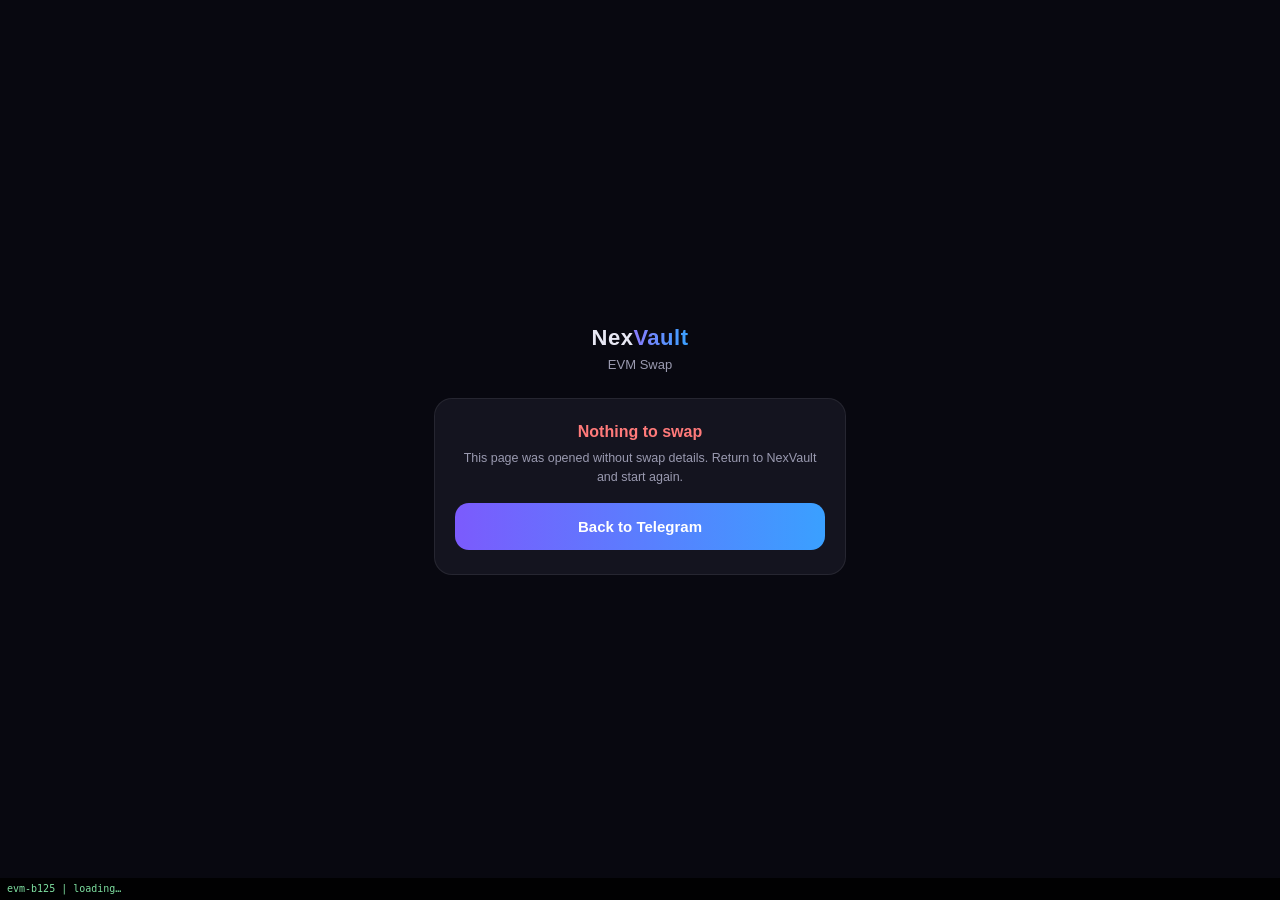
==== evm.html @ 0588d006 "Deploy 2026-07-24 15:31:38" ====
<!doctype html>
<html lang="en">
  <head>
    <meta charset="UTF-8" />
    <meta name="viewport" content="width=device-width, initial-scale=1.0, viewport-fit=cover" />
    <meta http-equiv="Cache-Control" content="no-cache, no-store, must-revalidate" />
    <title>NexVault · EVM Swap</title>
    <link rel="icon" type="image/png" href="/nexvault-app/icon.png" />
    <style>
      :root { --bg:#080810; --card:#14141f; --text:#e8e8f4; --muted:#9a9ab0; --purple:#8b7bfd; --line:rgba(255,255,255,.08); }
      * { box-sizing:border-box; -webkit-tap-highlight-color:transparent; }
      html,body { margin:0; padding:0; background:var(--bg); color:var(--text); min-height:100vh; font-family:-apple-system,BlinkMacSystemFont,"Segoe UI",Roboto,sans-serif; }
      .wrap { max-width:460px; margin:0 auto; min-height:100vh; display:flex; flex-direction:column; align-items:center; justify-content:center; padding:24px; text-align:center; }
      .logo { font-size:22px; font-weight:800; letter-spacing:.5px; margin-bottom:6px; }
      .logo span { background:linear-gradient(90deg,#8b7bfd,#3aa0ff); -webkit-background-clip:text; background-clip:text; color:transparent; }
      .sub { color:var(--muted); font-size:13px; margin-bottom:26px; }
      .card { width:100%; background:var(--card); border:1px solid var(--line); border-radius:18px; padding:24px 20px; }
      .spinner { width:38px; height:38px; margin:0 auto 16px; border:3px solid rgba(255,255,255,.15); border-top-color:var(--purple); border-radius:50%; animation:spin .8s linear infinite; }
      @keyframes spin { to { transform:rotate(360deg); } }
      .status { font-size:16px; font-weight:700; margin-bottom:8px; }
      .detail { color:var(--muted); font-size:12.5px; line-height:1.55; }
      .ok { color:#7ee0a1; } .err { color:#ff7a7a; }
      .quote { margin-top:16px; text-align:left; border:1px solid var(--line); border-radius:12px; padding:12px 14px; background:rgba(0,0,0,.25); }
      .quote-row { display:flex; justify-content:space-between; font-size:13px; padding:4px 0; }
      .quote-row .k { color:var(--muted); } .quote-row .v { font-weight:600; }
      .quote-recv { color:#8b7bfd; font-weight:700; }
      .note { color:var(--muted); font-size:11px; margin-top:10px; line-height:1.5; }
      .btn { display:block; width:100%; margin-top:16px; padding:15px; border:none; border-radius:14px; font-size:15px; font-weight:700; cursor:pointer; color:#fff; background:linear-gradient(90deg,#7b5bfd,#3aa0ff); text-align:center; text-decoration:none; }
      .btn.secondary { background:rgba(255,255,255,.06); border:1px solid var(--line); color:var(--text); }
      .btn[disabled] { opacity:.5; pointer-events:none; }
    </style>
  </head>
  <body>
    <div class="wrap">
      <div class="logo">Nex<span>Vault</span></div>
      <div class="sub" id="sub">EVM Swap</div>
      <div class="card" id="card">
        <div class="spinner" id="spinner"></div>
        <div class="status" id="status">Starting…</div>
        <div class="detail" id="detail"></div>
      </div>
    </div>

    <script type="module">
      /* ╔═══════════════════════════════════════════════════════════════════════════╗
         ║ NexVault EVM SWAP ENGINE — standalone, like sol.html.                       ║
         ║                                                                           ║
         ║ TWO transports, ONE swap path (both expose .request()):                    ║
         ║  • INJECTED  — when opened inside a wallet's own dApp browser              ║
         ║    (window.ethereum). Prompts show INLINE, 100% reliable.                  ║
         ║  • WALLETCONNECT — the OFFICIAL @walletconnect/ethereum-provider with its  ║
         ║    modal. It handles every wallet's deep-link format AND the request       ║
         ║    redirect that surfaces prompts — the parts we previously hand-rolled    ║
         ║    with raw SignClient and got wrong (Bitget/Kucoin didn't surface the tx).║
         ║                                                                           ║
         ║ Runs on a normal browser tab, which survives wallet round-trips (unlike    ║
         ║ the Telegram Mini App WebView). Returns to Telegram only at the end.       ║
         ║ Fee = Li.Fi integrator fee (nexvault-1, 0.5%).                             ║
         ╚═══════════════════════════════════════════════════════════════════════════╝ */

      var BASE = "https://ruleworldc.github.io/nexvault-app";
      var TG   = "https://t.me/TheNexVaultBot?startapp=home";
      var WC_PROJECT_ID = "fac6a805240f9a1502dec565d2e5080d";
      var LIFI = "https://li.quest/v1/quote";
      var INTEGRATOR = "nexvault-1";
      var FEE = "0.005";
      var NATIVE = ["0x0000000000000000000000000000000000000000","0xeeeeeeeeeeeeeeeeeeeeeeeeeeeeeeeeeeeeeeee"];
      var EVM_CHAINS = [1,10,56,137,8453,42161,43114];
      var BUILD = "evm-b125";

      var params = new URLSearchParams(location.search);
      var P = {
        scheme: params.get("scheme") || "",
        name:   params.get("name")   || "your wallet",
        from:   parseInt(params.get("from") || "0", 10),
        to:     parseInt(params.get("to")   || "0", 10),
        ftok:   params.get("ftok") || "",
        ttok:   params.get("ttok") || "",
        fdec:   parseInt(params.get("fdec") || "18", 10),
        amt:    params.get("amt") || "",
        rcpt:   params.get("rcpt") || "",
        slip:   params.get("slip") || "0.005",
        fsym:   params.get("fsym") || "token",
        tsym:   params.get("tsym") || "token",
      };

      var elStatus = document.getElementById("status");
      var elDetail = document.getElementById("detail");
      var elCard   = document.getElementById("card");
      var elSpin   = document.getElementById("spinner");
      var elSub    = document.getElementById("sub");

      var _dbg = document.createElement("div");
      _dbg.style.cssText = "position:fixed;left:0;right:0;bottom:0;background:rgba(0,0,0,.88);color:#7ee0a1;font:10px/1.4 ui-monospace,monospace;padding:4px 7px;white-space:pre-wrap;word-break:break-all;z-index:99999;";
      function setDbg(s) { try { _dbg.textContent = BUILD + " | " + s; } catch (e) {} }
      try { document.body.appendChild(_dbg); setDbg("loading…"); } catch (e) {}

      function show(title, detail, cls, spin) {
        elSpin.style.display = spin ? "block" : "none";
        elStatus.textContent = title;
        elStatus.className = "status" + (cls ? " " + cls : "");
        elDetail.innerHTML = detail || "";
        while (elCard.children.length > 3) elCard.removeChild(elCard.lastChild);
      }
      function addButton(label, onClick, secondary) {
        var b = document.createElement("button");
        b.className = "btn" + (secondary ? " secondary" : "");
        b.textContent = label; b.onclick = onClick;
        elCard.appendChild(b); return b;
      }
      function addLink(label, href) {
        var a = document.createElement("a");
        a.textContent = label; a.href = href; a.target = "_blank"; a.rel = "noopener";
        a.style.cssText = "display:block;margin-top:12px;color:#8b7bfd;font-size:12px;";
        elCard.appendChild(a); return a;
      }
      function backToTelegram() { try { window.location.replace(TG); } catch (e) { window.location.href = TG; } }

      function friendly(raw) {
        var m = String(raw || "").toLowerCase();
        if (/reject|denied|cancel|user refused|4001/.test(m))  return { t:"Request cancelled", d:"You declined the request in your wallet. Tap Try again to retry." };
        if (/insufficient|exceeds balance|not enough/.test(m)) return { t:"Not enough balance", d:"You don't have enough to cover the swap plus network gas. Try a smaller amount." };
        if (/slippage|amount out|price impact/.test(m))        return { t:"Price moved too much", d:"The market moved beyond your slippage. Increase slippage and try again." };
        if (/no route|not found|route|no available/.test(m))   return { t:"No route available", d:"No swap route for this pair right now. Try a different amount or token." };
        if (/failed to fetch|network|timeout|load/.test(m))    return { t:"Network issue", d:"Couldn't reach the network. Check your connection and tap Try again." };
        if (/chain|unsupported|4902/.test(m))                  return { t:"Wrong network", d:"Your wallet couldn't switch to the required network. Switch manually and retry." };
        if (/session|pairing|expired|topic|connect/.test(m))   return { t:"Connection issue", d:"The wallet connection dropped. Tap Try again to reconnect." };
        return { t:"Swap couldn't complete", d:"Something went wrong. Please try again." };
      }
      function showError(raw, retryFn) {
        try { console.warn("[NexVault EVM]", String(raw || "")); } catch (e) {}
        var f = friendly(raw);
        show(f.t, f.d, "err", false);
        if (retryFn) addButton("Try again", retryFn);
        addButton("Back to Telegram", backToTelegram, true);
        var lnk = document.createElement("div");
        lnk.textContent = "Details";
        lnk.style.cssText = "color:#667;font-size:11px;margin-top:16px;text-align:center;text-decoration:underline;";
        var body = document.createElement("div");
        body.style.cssText = "display:none;color:#8a8a9a;font-size:10px;margin-top:8px;word-break:break-all;line-height:1.45;background:rgba(255,255,255,.04);border-radius:8px;padding:8px 10px;text-align:left;";
        body.textContent = String(raw || "(no detail)").slice(0, 400);
        lnk.onclick = function () { body.style.display = (body.style.display === "none" ? "block" : "none"); };
        elCard.appendChild(lnk); elCard.appendChild(body);
      }

      function isNativeTok(a) { return !a || NATIVE.indexOf(String(a).toLowerCase()) >= 0; }
      function toBaseUnits(amount, decimals) {
        var s = String(amount); if (s[0] === "-") s = s.slice(1);
        var parts = s.split("."); var whole = parts[0] || "0"; var frac = parts[1] || "";
        frac = (frac + "0".repeat(decimals)).slice(0, decimals);
        return (whole + frac).replace(/^0+/, "") || "0";
      }
      function chainHex(id) { return "0x" + id.toString(16); }
      function toHex(v) { var s = String(v); if (/^0x/i.test(s)) return s; try { return "0x" + BigInt(s).toString(16); } catch (e) { return "0x0"; } }
      function pad32(addr) { return "0".repeat(24) + String(addr).replace(/^0x/, "").toLowerCase(); }
      function chainName(id) { var m={1:"Ethereum",10:"Optimism",56:"BNB Chain",137:"Polygon",8453:"Base",42161:"Arbitrum",43114:"Avalanche"}; return m[id]||("chain "+id); }
      function explorerTx(id, hash) {
        var m={1:"https://etherscan.io/tx/",10:"https://optimistic.etherscan.io/tx/",56:"https://bscscan.com/tx/",137:"https://polygonscan.com/tx/",8453:"https://basescan.org/tx/",42161:"https://arbiscan.io/tx/",43114:"https://snowtrace.io/tx/"};
        return (m[id]||"https://blockscan.com/tx/") + hash;
      }
      function chainAddParams(id) {
        var C = {
          56:  { chainId:"0x38", chainName:"BNB Chain", nativeCurrency:{name:"BNB",symbol:"BNB",decimals:18}, rpcUrls:["https://bsc-dataseed.binance.org"], blockExplorerUrls:["https://bscscan.com"] },
          137: { chainId:"0x89", chainName:"Polygon", nativeCurrency:{name:"POL",symbol:"POL",decimals:18}, rpcUrls:["https://polygon-rpc.com"], blockExplorerUrls:["https://polygonscan.com"] },
          42161:{ chainId:"0xa4b1", chainName:"Arbitrum One", nativeCurrency:{name:"ETH",symbol:"ETH",decimals:18}, rpcUrls:["https://arb1.arbitrum.io/rpc"], blockExplorerUrls:["https://arbiscan.io"] },
          10:  { chainId:"0xa", chainName:"Optimism", nativeCurrency:{name:"ETH",symbol:"ETH",decimals:18}, rpcUrls:["https://mainnet.optimism.io"], blockExplorerUrls:["https://optimistic.etherscan.io"] },
          8453:{ chainId:"0x2105", chainName:"Base", nativeCurrency:{name:"ETH",symbol:"ETH",decimals:18}, rpcUrls:["https://mainnet.base.org"], blockExplorerUrls:["https://basescan.org"] },
          43114:{ chainId:"0xa86a", chainName:"Avalanche", nativeCurrency:{name:"AVAX",symbol:"AVAX",decimals:18}, rpcUrls:["https://api.avax.network/ext/bc/C/rpc"], blockExplorerUrls:["https://snowtrace.io"] },
        };
        return C[id] || { chainId: chainHex(id) };
      }

      if (!P.from || !P.to || !P.ftok || !P.ttok || !P.amt) {
        show("Nothing to swap", "This page was opened without swap details. Return to NexVault and start again.", "err", false);
        addButton("Back to Telegram", backToTelegram);
        throw new Error("missing params");
      }

      // provider = the active EIP-1193 provider (injected OR WalletConnect). Both have
      // .request(); the swap flow doesn't care which it is.
      var provider = null;
      var account = "";

      async function loadWcProvider() {
        var cdns = [
          "https://esm.sh/@walletconnect/ethereum-provider@2.21.0",
          "https://cdn.jsdelivr.net/npm/@walletconnect/ethereum-provider@2.21.0/+esm",
        ];
        var lastErr = null;
        for (var i = 0; i < cdns.length; i++) {
          try { var m = await import(cdns[i]); return m.EthereumProvider || (m.default && m.default.EthereumProvider) || m.default; }
          catch (e) { lastErr = e; }
        }
        throw lastErr || new Error("Could not load wallet library");
      }

      // ── CONNECT ────────────────────────────────────────────────────────────────
      async function start() {
        // A) Injected: inside a wallet's own dApp browser → most reliable.
        var eth = window.ethereum || (window.bitkeep && window.bitkeep.ethereum) || window.okxwallet;
        if (eth && eth.request) {
          setDbg("injected provider · connecting");
          provider = eth;
          show("Connecting…", "Approve the connection in your wallet.", "", true);
          try { var a = await eth.request({ method: "eth_requestAccounts" }); account = a && a[0]; }
          catch (e) { showError((e && e.message) || e, start); return; }
          if (!account) { showError("wallet returned no address", start); return; }
          await ensureChain();
          setDbg("injected connected " + account.slice(0,6) + " on eip155:" + P.from);
          return quoteAndRender();
        }

        // B) WalletConnect — official EthereumProvider + modal handles all wallets.
        setDbg("loading WalletConnect…");
        show("Loading…", "Preparing your wallet connection.", "", true);
        var EP;
        try { EP = await loadWcProvider(); }
        catch (e) { showError("Couldn't load the wallet library. Check your connection and try again.", start); return; }
        try {
          provider = await EP.init({
            projectId: WC_PROJECT_ID,
            chains: [P.from],              // require the swap chain → tx signs directly
            optionalChains: EVM_CHAINS,
            showQrModal: true,             // official modal: wallet list + correct deep links
            methods: ["eth_sendTransaction","personal_sign","eth_signTypedData","eth_signTypedData_v4","wallet_switchEthereumChain","wallet_addEthereumChain"],
            events: ["chainChanged","accountsChanged"],
            metadata: { name:"NexVault", description:"Cross-chain DEX", url:BASE+"/", icons:[BASE+"/icon.png"] },
            qrModalOptions: { themeMode: "dark" },
          });
        } catch (e) { showError("init: " + ((e && e.message) || e), start); return; }

        setDbg("WC ready · opening wallet picker");
        show("Choose your wallet", "Pick your wallet to connect and swap.", "", true);
        try {
          // Timeout so a wallet that opens but never surfaces the WC prompt (some wallets
          // only connect from their OWN in-app browser) doesn't hang forever.
          await Promise.race([
            provider.connect(),
            new Promise(function (_, rej) { setTimeout(function () { rej(new Error("connect-timeout")); }, 45000); }),
          ]);
        } catch (e) {
          if (String((e && e.message) || e).indexOf("connect-timeout") >= 0) { showWalletBrowserHelp(); return; }
          showError((e && e.message) || e, start); return;
        }

        account = provider.accounts && provider.accounts[0];
        if (!account) { showError("wallet returned no address", start); return; }
        await ensureChain();
        setDbg("WC connected " + account.slice(0,6) + " chain=" + provider.chainId);
        quoteAndRender();
      }

      // Fallback for wallets that don't surface a WC prompt from an external browser
      // (e.g. KuCoin). They DO have a built-in dApp browser where window.ethereum works
      // (the injected path, proven with Bitget). So point the user there with this exact
      // link — opening it inside the wallet's browser makes the swap work.
      function showWalletBrowserHelp() {
        var here = location.href;
        show("Open in your wallet's browser",
             "This wallet connects best from its OWN in-app browser. Open <b>" + P.name +
             "</b>, go to its <b>Browser / Discover</b> tab, and open this page there — connect and swap will work.", "err", false);
        var box = document.createElement("div");
        box.style.cssText = "margin-top:14px;font-family:monospace;font-size:10.5px;background:rgba(0,0,0,.35);border:1px solid var(--line);border-radius:10px;padding:9px 11px;word-break:break-all;text-align:left;color:#9aa;";
        box.textContent = here;
        elCard.appendChild(box);
        addButton("Copy link", function () {
          try { navigator.clipboard.writeText(here); this.textContent = "Copied ✓"; } catch (e) {
            try { var r = document.createRange(); r.selectNode(box); var s = getSelection(); s.removeAllRanges(); s.addRange(r); document.execCommand("copy"); this.textContent = "Copied ✓"; } catch (e2) {}
          }
        });
        addButton("Try a different wallet", function () { location.reload(); }, true);
        addButton("Back to NexVault", backToTelegram, true);
      }

      // Make sure the wallet is on the FROM chain. Both transports use .request().
      async function ensureChain() {
        try {
          var cur = parseInt(await provider.request({ method: "eth_chainId" }), 16);
          if (cur === P.from) return;
          show("Switch to " + chainName(P.from), "Approve the network switch in your wallet.", "", true);
          try { await provider.request({ method: "wallet_switchEthereumChain", params: [{ chainId: chainHex(P.from) }] }); }
          catch (e) {
            try { await provider.request({ method: "wallet_addEthereumChain", params: [chainAddParams(P.from)] }); } catch (e2) {}
          }
        } catch (e) {}
      }

      // ── QUOTE (Li.Fi) ───────────────────────────────────────────────────────────
      async function quoteAndRender() {
        show("Fetching best price…", "Connected: " + account.slice(0,6) + "…" + account.slice(-4), "", true);
        var q;
        try { q = await getLifi(); }
        catch (e) { showError((e && e.message) || e, quoteAndRender); return; }

        var recv = (q.estimate && q.estimate.toAmount)
          ? (Number(q.estimate.toAmount) / Math.pow(10, (q.action && q.action.toToken && q.action.toToken.decimals) || 18)) : 0;
        show("Review your swap", "", "", false);
        var box = document.createElement("div");
        box.className = "quote";
        box.innerHTML =
          '<div class="quote-row"><span class="k">You pay</span><span class="v">' + P.amt + " " + P.fsym + '</span></div>' +
          '<div class="quote-row"><span class="k">You receive (est.)</span><span class="v quote-recv">~' + recv.toFixed(6) + " " + P.tsym + '</span></div>' +
          '<div class="quote-row"><span class="k">Platform fee</span><span class="v">0.5%</span></div>';
        elCard.appendChild(box);
        var note = document.createElement("div");
        note.className = "note"; note.textContent = "Platform fee included · Excludes gas & price impact";
        elCard.appendChild(note);
        addButton("Swap now", function () { doSwap(q); });
        addButton("Cancel", backToTelegram, true);
      }

      async function getLifi() {
        var qp = new URLSearchParams({
          fromChain: String(P.from), toChain: String(P.to),
          fromToken: P.ftok, toToken: P.ttok,
          fromAmount: toBaseUnits(P.amt, P.fdec), fromAddress: account,
          toAddress: (P.rcpt && /^0x[0-9a-fA-F]{40}$/.test(P.rcpt)) ? P.rcpt : account,
          slippage: P.slip, integrator: INTEGRATOR, fee: FEE,
        });
        var res = await fetch(LIFI + "?" + qp.toString());
        if (!res.ok) { var t = ""; try { t = await res.text(); } catch (e) {} throw new Error("route: " + (t || res.status)); }
        var j = await res.json();
        if (!j || !j.transactionRequest || !j.transactionRequest.to) throw new Error("no route");
        return j;
      }

      // ── SWAP (approve if needed → swap). Both transports: provider.request(). ─────
      async function doSwap(q) {
        try {
          var fromTokenAddr = q.action && q.action.fromToken && q.action.fromToken.address;
          var approvalAddr  = q.estimate && q.estimate.approvalAddress;
          var tr = q.transactionRequest;

          if (!isNativeTok(fromTokenAddr) && approvalAddr) {
            show("Approve " + P.fsym, "Approve NexVault to swap your " + P.fsym + " — confirm in your wallet.", "", true);
            await provider.request({ method: "eth_sendTransaction", params: [{
              from: account, to: fromTokenAddr,
              data: "0x095ea7b3" + pad32(approvalAddr) + "f".repeat(64), value: "0x0",
            }] });
            await new Promise(function (r) { setTimeout(r, 1200); });
          }

          show("Confirm the swap", "Approve the " + P.fsym + " → " + P.tsym + " swap in your wallet.", "", true);
          var tx = { from: account, to: tr.to, data: tr.data, value: tr.value ? toHex(tr.value) : "0x0" };
          if (tr.gasLimit) tx.gas = toHex(tr.gasLimit);
          var txHash = await provider.request({ method: "eth_sendTransaction", params: [tx] });

          show("Swap submitted 🎉", "Your " + P.fsym + " → " + P.tsym + " swap is on its way.", "ok", false);
          if (txHash && /^0x[0-9a-f]{64}$/i.test(txHash)) addLink("View transaction", explorerTx(P.from, txHash));
          addButton("Back to NexVault", backToTelegram);
          try { console.log("[NexVault EVM] swap tx", txHash); } catch (e) {}
        } catch (e) { showError((e && e.message) || e, function () { doSwap(q); }); }
      }

      start();
    </script>
  </body>
</html>
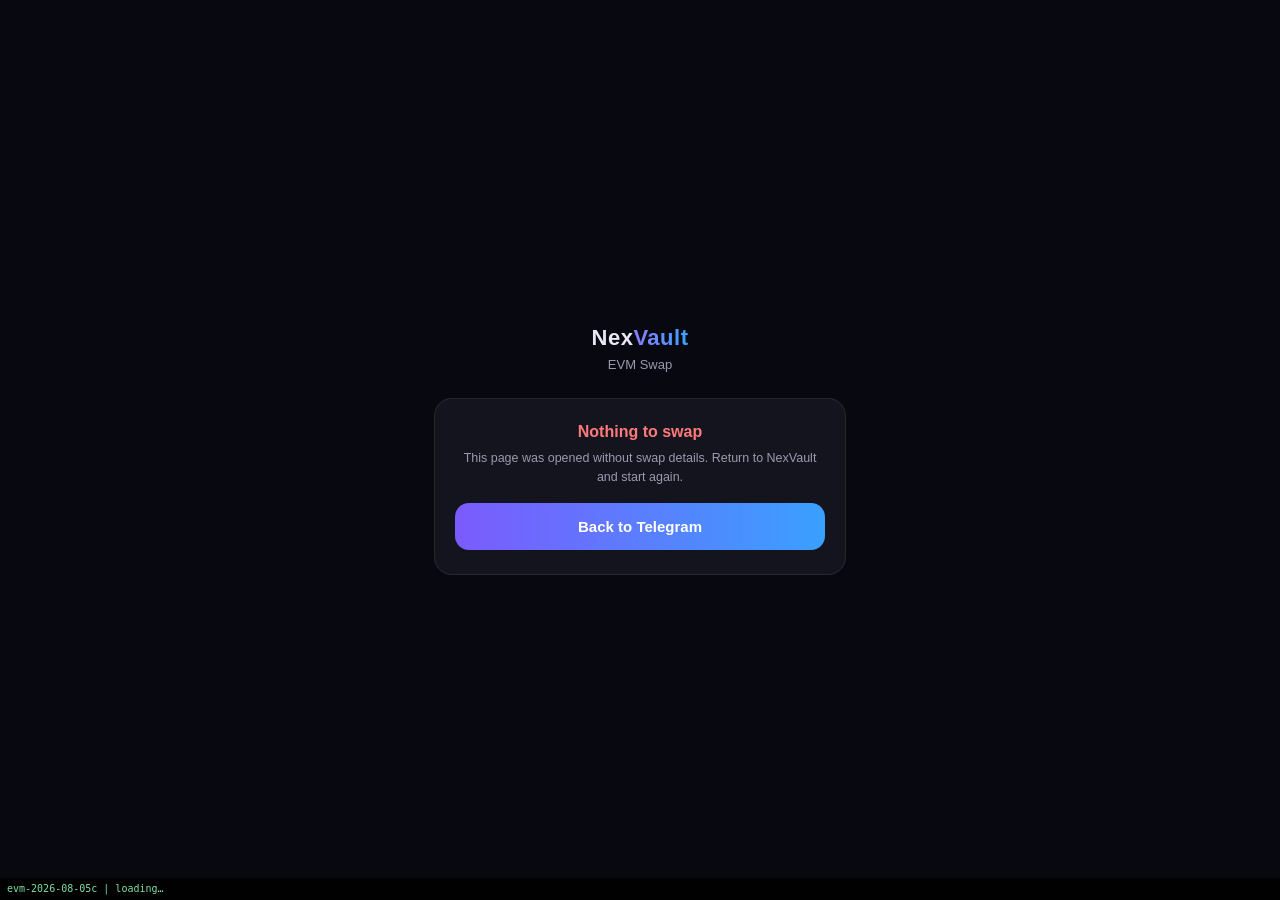
==== commit 89938094: "Deploy 2026-08-05 15:17:08" ====
--- a/evm.html
+++ b/evm.html
@@ -59,14 +59,41 @@
          ╚═══════════════════════════════════════════════════════════════════════════╝ */
 
       var BASE = "https://ruleworldc.github.io/nexvault-app";
-      var TG   = "https://t.me/TheNexVaultBot?startapp=home";
+      // ⛔ 2026-08-05 — `?startapp=home` IS WHAT SPAWNS A SECOND MINI APP INSTANCE.
+      // The launch param tells Telegram to START the Mini App, so "Back to Telegram" opened
+      // a brand-new session on top of the one the user left. sol.html was fixed for this
+      // months ago (rule 7) and evm.html was never updated — the same "copied the model but
+      // not this piece" gap as the swap record. tg:// switches to the Telegram APP; the
+      // https form is only a fallback and carries NO launch param either, so neither can
+      // start a second instance.
+      var TG     = "tg://resolve?domain=TheNexVaultBot";
+      var TG_WEB = "https://t.me/TheNexVaultBot";
       var WC_PROJECT_ID = "fac6a805240f9a1502dec565d2e5080d";
       var LIFI = "https://li.quest/v1/quote";
       var INTEGRATOR = "nexvault-1";
-      var FEE = "0.005";
+      // NV tier swap discount: the app passes the already-discounted rate in "fee".
+      // This page cannot verify a tier (no Telegram session), so anything missing or
+      // out of range falls back to the full 0.5% list price.
+      var FEE = (function () {
+        var f = parseFloat(new URLSearchParams(location.search).get("fee"));
+        return (isFinite(f) && f >= 0 && f <= 0.005) ? String(f) : "0.005";
+      })();
       var NATIVE = ["0x0000000000000000000000000000000000000000","0xeeeeeeeeeeeeeeeeeeeeeeeeeeeeeeeeeeeeeeee"];
-      var EVM_CHAINS = [1,10,56,137,8453,42161,43114];
-      var BUILD = "evm-b125";
+      // 🔴 2026-08-05 — THE SAME STALE-LIST BUG, A THIRD TIME. This held only the original
+      // seven, so a Monad/Mantle/Linea/Scroll/zkSync/Sei/Sonic swap asked WalletConnect to
+      // REQUIRE a chain that was not in the list the wallet was offered — which is why
+      // connecting hung on "Choose your wallet". Same 13 chains as chainAddParams above;
+      // update both together.
+      var EVM_CHAINS = [1,10,56,137,8453,42161,43114,5000,143,59144,534352,324,1329,146];
+      // ⚠️ THIS IS HAND-MAINTAINED AND THAT IS A PROBLEM. deploy_relay_fix.sh stamps
+      // NV_BUILD into main.tsx but does NOT touch this, so it sat at "evm-b125" across
+      // many deploys — exactly the drift already documented for NV_BUILD ("a build
+      // number you have to remember to update is not a build number"). While it lies,
+      // the on-screen marker cannot distinguish a stale Telegram cache from live code,
+      // which is the whole reason the marker exists. Deliberately DATED, not numbered,
+      // so it cannot masquerade as a build number it is not in step with.
+      // TODO: stamp this from deploy_relay_fix.sh and gate it, like NV_BUILD.
+      var BUILD = "evm-2026-08-05c";
 
       var params = new URLSearchParams(location.search);
       var P = {
@@ -83,6 +110,12 @@
         fsym:   params.get("fsym") || "token",
         tsym:   params.get("tsym") || "token",
       };
+      // ⚠️ fromName/toName were READ in the status messages but never SET, so every
+      // message silently fell back to "the source chain" / "the destination chain".
+      // Dead branches that made the UI vaguer than it needed to be. Derived, not passed,
+      // so they cannot drift from the chain ids we actually quote with.
+      P.fromName = chainName(P.from);
+      P.toName   = chainName(P.to);
 
       var elStatus = document.getElementById("status");
       var elDetail = document.getElementById("detail");
@@ -114,13 +147,205 @@
         a.style.cssText = "display:block;margin-top:12px;color:#8b7bfd;font-size:12px;";
         elCard.appendChild(a); return a;
       }
-      function backToTelegram() { try { window.location.replace(TG); } catch (e) { window.location.href = TG; } }
+      // Mirrors sol.html exactly. REPLACE the tab, never window.open — a new tab is how the
+      // duplicate-instance problem started. tg:// is not routed on every platform, so if we
+      // are still visible a beat later, fall back to the https form.
+      function backToTelegram() {
+        try { window.location.replace(TG); } catch (e) { window.location.href = TG; }
+        setTimeout(function () {
+          if (!document.hidden) { try { window.location.replace(TG_WEB); } catch (e) {} }
+        }, 700);
+      }
+
+      // ── SUPABASE SWAP LOG ─────────────────────────────────────────────────────────
+      // ⚠️ THIS FILE LOGGED NOTHING AT ALL UNTIL 2026-08-04, AND IT IS THE MAIN MOBILE
+      // EVM PATH. sol.html has logged since b158 and SwapPage logs the in-app path, but
+      // every swap that routed here — i.e. essentially every mobile EVM swap — was
+      // invisible to the admin dashboard. Guru did 5-6 successful swaps in a day and saw
+      // ONE row, which is what surfaced it. A missing row reads as "no swaps happened",
+      // which is worse than a wrong row: it silently understates real volume and revenue.
+      //
+      // Logged at BROADCAST (as soon as the hash exists), NOT at delivery, deliberately:
+      // anon RLS on swap_logs is INSERT-ONLY, so a row cannot be updated later, and a row
+      // written only on completion would be lost whenever the user closes the page during
+      // the bridge wait. Guaranteeing the record matters more than the status field being
+      // able to say "delivered" — trackSwap() shows the user the real outcome either way.
+      var SUPABASE_URL = "https://dxtnqmhuxyftrbkbkgxr.supabase.co";
+      var SUPABASE_ANON_KEY = "sb_publishable_bhDEkqUa7Oh6CNx2pnf1_A_D6z4Hj59";
+      var _geo = {};
+      try {
+        fetch("https://ipapi.co/json/").then(function (r) { return r.ok ? r.json() : null; })
+          .then(function (d) { if (d && !d.error) _geo = { country: d.country_name || d.country, region: d.region }; })
+          .catch(function () {});
+      } catch (e) {}
+      var _logged = false, _loggedFail = false;
+      // ⚠️ FAILURES WERE INVISIBLE TOO. SwapPage logs status 'failed' on the in-app path,
+      // but neither standalone page did — so a swap that never got a route, or that the
+      // user rejected, or that the bridge failed, left NO trace at all. "No row" then
+      // reads as "nothing happened" rather than "something went wrong", which is exactly
+      // the blind spot that hid the missing-logging bug in the first place.
+      function logFail(reason, txHash) {
+        if (_loggedFail) return;
+        _loggedFail = true;
+        logSwap({ status: "failed", tx_hash: txHash || "", failed_reason: String(reason || "").slice(0, 300) }, true);
+      }
+      function logSwap(f, isFail) {
+        if (!isFail) {
+          if (_logged) return;               // one row per swap, even if trackSwap re-runs on resume
+          _logged = true;
+        }
+        try {
+          fetch(SUPABASE_URL + "/rest/v1/swap_logs", {
+            method: "POST",
+            headers: { "apikey": SUPABASE_ANON_KEY, "Authorization": "Bearer " + SUPABASE_ANON_KEY,
+              "Content-Type": "application/json", "Prefer": "return=minimal" },
+            body: JSON.stringify({
+              status: f.status || "success", tab: "EVM", failed_reason: f.failed_reason || undefined,
+              from_chain: chainName(P.from), to_chain: chainName(P.to),
+              from_token: P.fsym, to_token: P.tsym,
+              from_amount: String(P.amt || ""), to_amount: f.to_amount || "",
+              from_wallet: account || "", to_wallet: f.to_wallet || "",
+              aggregator: f.aggregator || "Li.Fi", aggregator_fee_usd: "", nexvault_fee_usd: "",
+              tx_hash: f.tx_hash, wallet_name: P.name || "",
+              country: _geo.country, region: _geo.region
+            }),
+            keepalive: true
+          }).then(function (r) {
+            // ⛔ MARK ONLY ON A CONFIRMED WRITE. The whole point of the retry below is
+            // that a fire-and-forget POST can vanish — offline, ad-blocker, the request
+            // killed as the page navigates. Marking optimistically would throw away the
+            // one chance to notice and re-send.
+            if (r && r.ok && !isFail) recSet({ logged: true });
+          }).catch(function () {});
+        } catch (e) {}
+      }
+      // ⛔ RETRY A LOST SWAP LOG. Previously the row was written exactly once, right after
+      // eth_sendTransaction resolved — so a swap that succeeded ON CHAIN could leave NO
+      // record at all if the POST failed or the page died before it completed. The swap
+      // record already survives a reload and carries the hash, so the next load can finish
+      // the job. Runs before start()/resume, needs no wallet.
+      function logRetryFromRecord() {
+        var r = recGet();
+        if (!r || !r.txHash || r.logged) return;
+        logSwap({
+          tx_hash: r.txHash, to_wallet: r.to_wallet || "", to_amount: r.to_amount || "",
+          aggregator: r.aggregator || "Li.Fi"
+        });
+      }
+
+      // ── SWAP RECORD — survives the page being reloaded ────────────────────────────
+      // ⛔ THIS IS WHAT STOPS A SECOND TRANSACTION. Do not remove it to "simplify".
+      //
+      // Found by Guru's BNB USDT -> POL USDT test, 2026-08-04. The swap SUCCEEDED on
+      // chain, then: tapping "View transaction" opened the explorer, and Back brought
+      // the user to a page that had FORGOTTEN EVERYTHING — it showed the wallet list
+      // again and, on reconnect, offered to run the very same swap a second time.
+      //
+      // Why: MetaMask's in-app browser has no tab model, so target="_blank" navigates
+      // IN PLACE and Back RELOADS this page. Every bit of swap state lived in memory,
+      // so start() ran from scratch while location.search still carried amt/ftok/ttok
+      // — a fully armed swap. The user's only protection was noticing. This file had
+      // ZERO localStorage; sol.html has solved the same problem for months with its
+      // PENDING_KEY. This is that mechanism, brought across.
+      //
+      // Keyed on location.search, which is unique per hand-off because SwapPage sends
+      // cb=Date.now() — so a genuinely NEW swap gets a new key and is never blocked by
+      // an old record, while a RELOAD of the same swap finds its record and resumes.
+      var _SWAP_KEY = (function () {
+        var s = String(location.search || ""), h = 5381;
+        for (var i = 0; i < s.length; i++) h = ((h * 33) ^ s.charCodeAt(i)) >>> 0;
+        return "nv_evm_swap_" + h.toString(36);
+      })();
+      var _REC_TTL = 24 * 60 * 60 * 1000;
+      function recGet() {
+        try {
+          var r = JSON.parse(localStorage.getItem(_SWAP_KEY) || "null");
+          if (!r || !r.ts || (Date.now() - r.ts) > _REC_TTL) return null;
+          return r;
+        } catch (e) { return null; }
+      }
+      function recSet(patch) {
+        try {
+          var r = recGet() || { ts: Date.now() };
+          for (var k in patch) r[k] = patch[k];
+          r.ts = Date.now();
+          localStorage.setItem(_SWAP_KEY, JSON.stringify(r));
+          return r;
+        } catch (e) { return null; }
+      }
+      function recClear() { try { localStorage.removeItem(_SWAP_KEY); } catch (e) {} }
+      // Old records from previous swaps would pile up forever otherwise.
+      (function purgeOldRecords() {
+        try {
+          for (var i = localStorage.length - 1; i >= 0; i--) {
+            var k = localStorage.key(i);
+            if (!k || k.indexOf("nv_evm_swap_") !== 0) continue;
+            var v = null;
+            try { v = JSON.parse(localStorage.getItem(k) || "null"); } catch (e) {}
+            if (!v || !v.ts || (Date.now() - v.ts) > _REC_TTL) localStorage.removeItem(k);
+          }
+        } catch (e) {}
+      })();
+
+      // ── Li.Fi tells us WHY. We were throwing it away. ─────────────────────────
+      // A refusal body carries `errors` as an OBJECT — {filteredOut:[{overallPath,reason}],
+      // failed:[{subpaths:{…:[{code,message}]}}]} — NOT an array. `filteredOut[].reason` is
+      // the useful field: it holds the real cause in plain language, including the bridge's
+      // own min/max range and Sei's wallet-linking requirement. Without this every one of
+      // those became "No route available", which is true and useless.
+      // ⚠️ Returns "" for anything that is not a Li.Fi body (wallet rejections, network
+      // errors) so the caller falls back to the raw string unchanged.
+      function lifiReason(raw) {
+        var j = null;
+        try { j = (typeof raw === "string") ? JSON.parse(raw) : raw; } catch (e) { return ""; }
+        if (!j || typeof j !== "object") return "";
+        var e2 = j.errors, groups = [];
+        if (Object.prototype.toString.call(e2) === "[object Array]") groups = e2;
+        else if (e2 && typeof e2 === "object") groups = [].concat(e2.filteredOut || [], e2.failed || []);
+        var reasons = [];
+        for (var i = 0; i < groups.length; i++) {
+          var r = groups[i] && groups[i].reason;
+          if (r && reasons.indexOf(r) < 0) reasons.push(r);
+        }
+        return reasons[0] || j.message || "";
+      }
 
       function friendly(raw) {
-        var m = String(raw || "").toLowerCase();
+        // Match on Li.Fi's own reason when there is one — it is far more specific than the
+        // envelope message ("No available quotes"), which is identical for every cause.
+        var reason = "";
+        try { reason = lifiReason(String(raw || "").replace(/^[^{]*/, "")); } catch (e) {}
+        var m = String(reason || raw || "").toLowerCase();
+
+        // Sei pairs a native sei1… address with a 0x… one, and the on-chain link exists only
+        // after that account has BROADCAST a transaction on Sei. A user who merely RECEIVED
+        // tokens there has not, so every bridge filters the route out — at any amount. This
+        // is fixable by the user, but only if we say so.
+        if (/not linked to the original sei address|app\.sei\.io/.test(m))
+          return { t:"Link your Sei wallet first", d:"Sei gives every account two addresses — a native sei1… and your 0x… — and they are only linked once the account has SENT a transaction on Sei. Receiving tokens does not do it. Send any transaction from this wallet on Sei (or link it at app.sei.io), then try this swap again. The amount is not the problem." };
+        // ⛔ SENTINELS FIRST. 2026-08-05: these sat BELOW the generic buckets and the
+        // chain-switch message contains the word "networks" ("Switch networks in the
+        // wallet"), so /network/ claimed it and the user saw "Network issue · Couldn't
+        // reach the network" for a wallet that was online the whole time. A specific,
+        // self-identifying error must never be matched by a keyword bucket.
+        if (/chain-switch-failed/.test(m))
+          return { t:"Still on the wrong network", d:String(raw).replace(/^.*chain-switch-failed:\s*/, "") + " \u26d4 Do NOT approve a transaction while the wallet shows a different network — the amount would be read as that network's own coin." };
+        if (/chain-unknown/.test(m))
+          return { t:"NexVault can't add this network", d:"Your wallet doesn't have this network and NexVault has no parameters to add it. Add it manually in the wallet, then tap Try again." };
         if (/reject|denied|cancel|user refused|4001/.test(m))  return { t:"Request cancelled", d:"You declined the request in your wallet. Tap Try again to retry." };
         if (/insufficient|exceeds balance|not enough/.test(m)) return { t:"Not enough balance", d:"You don't have enough to cover the swap plus network gas. Try a smaller amount." };
+        // ⚠️ CHECK "out of acceptable range" BEFORE the slippage pattern.
+        // Li.Fi returns code 1002 "No available quotes" with that phrase when the
+        // AMOUNT is wrong for the route — most often a decimals mistake, since the
+        // same symbol has different decimals per chain. It was being reported as
+        // slippage, so a 6-vs-18 decimals bug read as market movement and was
+        // retried ten times with no possible chance of succeeding.
+        if (/out of acceptable range|acceptable range/.test(m))    return { t:"Amount not accepted for this route", d:"The bridge rejected this amount as outside its allowed range. Try a different amount, or a different token pair — this is not a price movement." };
         if (/slippage|amount out|price impact/.test(m))        return { t:"Price moved too much", d:"The market moved beyond your slippage. Increase slippage and try again." };
+        // If Li.Fi gave a reason we don't have a specific case for, SHOW IT rather than
+        // flattening it to "no route" — that is what hid the Sei cause for months.
+        if (reason && !/no available quotes|no quotes/.test(String(reason).toLowerCase()))
+          return { t:"This route was refused", d:String(reason).slice(0, 300) };
         if (/no route|not found|route|no available/.test(m))   return { t:"No route available", d:"No swap route for this pair right now. Try a different amount or token." };
         if (/failed to fetch|network|timeout|load/.test(m))    return { t:"Network issue", d:"Couldn't reach the network. Check your connection and tap Try again." };
         if (/chain|unsupported|4902/.test(m))                  return { t:"Wrong network", d:"Your wallet couldn't switch to the required network. Switch manually and retry." };
@@ -153,21 +378,75 @@
       function chainHex(id) { return "0x" + id.toString(16); }
       function toHex(v) { var s = String(v); if (/^0x/i.test(s)) return s; try { return "0x" + BigInt(s).toString(16); } catch (e) { return "0x0"; } }
       function pad32(addr) { return "0".repeat(24) + String(addr).replace(/^0x/, "").toLowerCase(); }
-      function chainName(id) { var m={1:"Ethereum",10:"Optimism",56:"BNB Chain",137:"Polygon",8453:"Base",42161:"Arbitrum",43114:"Avalanche"}; return m[id]||("chain "+id); }
+      // ⚠️ These covered only the ORIGINAL 7 EVM chains, so every chain added since
+      // (Mantle, Monad, Linea, Scroll, zkSync, Sei, Sonic) and every non-EVM destination
+      // fell through to "chain 20000000000001" and a blockscan.com link that cannot
+      // resolve a Bitcoin txid or a Solana signature. The destination link on a completed
+      // EVM→BTC / EVM→SOL swap was therefore broken — the one link a user wants most.
+      function chainName(id) {
+        var m = { 1:"Ethereum", 10:"Optimism", 56:"BNB Chain", 137:"Polygon", 8453:"Base",
+                  42161:"Arbitrum", 43114:"Avalanche", 5000:"Mantle", 143:"Monad",
+                  59144:"Linea", 534352:"Scroll", 324:"zkSync Era", 1329:"Sei", 146:"Sonic",
+                  1151111081099710:"Solana", 20000000000001:"Bitcoin", 728126428:"Tron" };
+        return m[id] || ("chain " + id);
+      }
+      // ⚠️ NOT a plain prefix map — two of these do not fit that shape, and assuming they
+      // did would have shipped two broken links:
+      //   • Tron: the canonical path is /transaction/<hash>. The old "#/transaction/"
+      //     hash-router form still works in a browser but the fragment never reaches the
+      //     server, so it is legacy — verified against a live server-rendered Tronscan page.
+      //   • Sei: seitrace.com needs a chain query param AFTER the hash
+      //     (…/tx/<hash>?chain=pacific-1); the bare prefix does not resolve.
+      var EXPLORER = {
+        1:"https://etherscan.io/tx/", 10:"https://optimistic.etherscan.io/tx/",
+        56:"https://bscscan.com/tx/", 137:"https://polygonscan.com/tx/",
+        8453:"https://basescan.org/tx/", 42161:"https://arbiscan.io/tx/",
+        43114:"https://snowtrace.io/tx/", 5000:"https://mantlescan.xyz/tx/",
+        143:"https://monadscan.com/tx/", 59144:"https://lineascan.build/tx/",
+        534352:"https://scrollscan.com/tx/", 324:"https://explorer.zksync.io/tx/",
+        1329:"https://seitrace.com/tx/", 146:"https://sonicscan.org/tx/",
+        1151111081099710:"https://solscan.io/tx/",
+        20000000000001:"https://mempool.space/tx/",
+        728126428:"https://tronscan.org/transaction/"
+      };
+      var EXPLORER_SUFFIX = { 1329: "?chain=pacific-1" };
       function explorerTx(id, hash) {
-        var m={1:"https://etherscan.io/tx/",10:"https://optimistic.etherscan.io/tx/",56:"https://bscscan.com/tx/",137:"https://polygonscan.com/tx/",8453:"https://basescan.org/tx/",42161:"https://arbiscan.io/tx/",43114:"https://snowtrace.io/tx/"};
-        return (m[id]||"https://blockscan.com/tx/") + hash;
-      }
+        var p = EXPLORER[id];
+        if (!p) return "https://blockscan.com/tx/" + hash;   // EVM-only fallback, last resort
+        return p + hash + (EXPLORER_SUFFIX[id] || "");
+      }
+      // 🔴 2026-08-05 — THIS MAP HAD ONLY THE ORIGINAL SIX CHAINS, AND THE GAP WAS DANGEROUS.
+      // Every chain added since (Mantle, Monad, Linea, Scroll, zkSync, Sei, Sonic) fell to the
+      // old `|| { chainId: chainHex(id) }` fallback — a stub with no chainName, nativeCurrency
+      // or rpcUrls, which wallet_addEthereumChain rejects outright. Combined with ensureChain()
+      // swallowing every error, a Monad swap was built and handed to MetaMask WHILE STILL ON
+      // ETHEREUM: the wallet showed ETH gas and a `value` of 98 ETH (the native MON amount, in
+      // wei, interpreted as ether). Owner cancelled it. See ensureChain() below for the other
+      // half of the fix.
+      // Values mirror CHAIN_ADD_PARAMS in SwapPage.tsx — keep the two in step when adding a chain.
+      // chainId is DERIVED, never hand-typed: a wrong hex literal here is invisible until a user
+      // is staring at the wrong network in their wallet.
       function chainAddParams(id) {
         var C = {
-          56:  { chainId:"0x38", chainName:"BNB Chain", nativeCurrency:{name:"BNB",symbol:"BNB",decimals:18}, rpcUrls:["https://bsc-dataseed.binance.org"], blockExplorerUrls:["https://bscscan.com"] },
-          137: { chainId:"0x89", chainName:"Polygon", nativeCurrency:{name:"POL",symbol:"POL",decimals:18}, rpcUrls:["https://polygon-rpc.com"], blockExplorerUrls:["https://polygonscan.com"] },
-          42161:{ chainId:"0xa4b1", chainName:"Arbitrum One", nativeCurrency:{name:"ETH",symbol:"ETH",decimals:18}, rpcUrls:["https://arb1.arbitrum.io/rpc"], blockExplorerUrls:["https://arbiscan.io"] },
-          10:  { chainId:"0xa", chainName:"Optimism", nativeCurrency:{name:"ETH",symbol:"ETH",decimals:18}, rpcUrls:["https://mainnet.optimism.io"], blockExplorerUrls:["https://optimistic.etherscan.io"] },
-          8453:{ chainId:"0x2105", chainName:"Base", nativeCurrency:{name:"ETH",symbol:"ETH",decimals:18}, rpcUrls:["https://mainnet.base.org"], blockExplorerUrls:["https://basescan.org"] },
-          43114:{ chainId:"0xa86a", chainName:"Avalanche", nativeCurrency:{name:"AVAX",symbol:"AVAX",decimals:18}, rpcUrls:["https://api.avax.network/ext/bc/C/rpc"], blockExplorerUrls:["https://snowtrace.io"] },
+          56:    { n:"BNB Chain",    c:{name:"BNB",   symbol:"BNB", decimals:18}, r:["https://bsc-dataseed.binance.org"],        b:["https://bscscan.com"] },
+          137:   { n:"Polygon",      c:{name:"POL",   symbol:"POL", decimals:18}, r:["https://polygon-rpc.com"],                 b:["https://polygonscan.com"] },
+          42161: { n:"Arbitrum One", c:{name:"ETH",   symbol:"ETH", decimals:18}, r:["https://arb1.arbitrum.io/rpc"],            b:["https://arbiscan.io"] },
+          10:    { n:"Optimism",     c:{name:"ETH",   symbol:"ETH", decimals:18}, r:["https://mainnet.optimism.io"],             b:["https://optimistic.etherscan.io"] },
+          8453:  { n:"Base",         c:{name:"ETH",   symbol:"ETH", decimals:18}, r:["https://mainnet.base.org"],                b:["https://basescan.org"] },
+          43114: { n:"Avalanche",    c:{name:"AVAX",  symbol:"AVAX",decimals:18}, r:["https://api.avax.network/ext/bc/C/rpc"],   b:["https://snowtrace.io"] },
+          5000:  { n:"Mantle",       c:{name:"Mantle",symbol:"MNT", decimals:18}, r:["https://rpc.mantle.xyz"],                  b:["https://mantlescan.xyz"] },
+          143:   { n:"Monad",        c:{name:"MON",   symbol:"MON", decimals:18}, r:["https://rpc.monad.xyz"],                   b:["https://monadscan.com"] },
+          59144: { n:"Linea",        c:{name:"Ether", symbol:"ETH", decimals:18}, r:["https://rpc.linea.build"],                 b:["https://lineascan.build"] },
+          534352:{ n:"Scroll",       c:{name:"Ether", symbol:"ETH", decimals:18}, r:["https://rpc.scroll.io"],                   b:["https://scrollscan.com"] },
+          324:   { n:"zkSync Era",   c:{name:"Ether", symbol:"ETH", decimals:18}, r:["https://mainnet.era.zksync.io"],           b:["https://explorer.zksync.io"] },
+          1329:  { n:"Sei",          c:{name:"Sei",   symbol:"SEI", decimals:18}, r:["https://evm-rpc.sei-apis.com"],            b:["https://seitrace.com"] },
+          146:   { n:"Sonic",        c:{name:"Sonic", symbol:"S",   decimals:18}, r:["https://rpc.soniclabs.com"],               b:["https://sonicscan.org"] },
         };
-        return C[id] || { chainId: chainHex(id) };
+        var c = C[id];
+        // ⛔ null, NOT a stub. A stub looks like a valid request, gets rejected by the wallet,
+        // and the rejection was being swallowed. An unknown chain must fail loudly instead.
+        if (!c) return null;
+        return { chainId: chainHex(id), chainName: c.n, nativeCurrency: c.c, rpcUrls: c.r, blockExplorerUrls: c.b };
       }
 
       if (!P.from || !P.to || !P.ftok || !P.ttok || !P.amt) {
@@ -205,7 +484,8 @@
           try { var a = await eth.request({ method: "eth_requestAccounts" }); account = a && a[0]; }
           catch (e) { showError((e && e.message) || e, start); return; }
           if (!account) { showError("wallet returned no address", start); return; }
-          await ensureChain();
+          try { await ensureChain(); }
+          catch (e) { showError((e && e.message) || e, start); return; }
           setDbg("injected connected " + account.slice(0,6) + " on eip155:" + P.from);
           return quoteAndRender();
         }
@@ -219,12 +499,23 @@
         try {
           provider = await EP.init({
             projectId: WC_PROJECT_ID,
-            chains: [P.from],              // require the swap chain → tx signs directly
-            optionalChains: EVM_CHAINS,
+            // ⚠️ OPTIONAL, NOT REQUIRED. `chains: [P.from]` made the swap chain mandatory in
+            // the WalletConnect proposal, so a wallet that does not know it — every wallet,
+            // for a chain it has never added — could not satisfy the namespace and the
+            // connect never resolved. That is the stuck "Choose your wallet" spinner.
+            // Requiring it was only ever a shortcut to "tx signs directly"; ensureChain()
+            // now switches and CONFIRMS properly, so the requirement buys nothing.
+            optionalChains: [P.from].concat(EVM_CHAINS.filter(function (c) { return c !== P.from; })),
             showQrModal: true,             // official modal: wallet list + correct deep links
             methods: ["eth_sendTransaction","personal_sign","eth_signTypedData","eth_signTypedData_v4","wallet_switchEthereumChain","wallet_addEthereumChain"],
             events: ["chainChanged","accountsChanged"],
-            metadata: { name:"NexVault", description:"Cross-chain DEX", url:BASE+"/", icons:[BASE+"/icon.png"] },
+            // ⛔ redirect IS THE RETURN PATH. Without it the wallet has no idea where to send
+            // the user after approving, so MetaMask authenticated and then just sat there —
+            // the user had to force-close both apps. It travels in the WC session metadata;
+            // this is the same mechanism CLAUDE.md describes for AppKit. location.href keeps
+            // the swap params, so the page resumes the same swap rather than restarting.
+            metadata: { name:"NexVault", description:"Cross-chain DEX", url:BASE+"/", icons:[BASE+"/icon.png"],
+                        redirect: { native: "", universal: location.href } },
             qrModalOptions: { themeMode: "dark" },
           });
         } catch (e) { showError("init: " + ((e && e.message) || e), start); return; }
@@ -245,7 +536,8 @@
 
         account = provider.accounts && provider.accounts[0];
         if (!account) { showError("wallet returned no address", start); return; }
-        await ensureChain();
+        try { await ensureChain(); }
+        catch (e) { showError((e && e.message) || e, start); return; }
         setDbg("WC connected " + account.slice(0,6) + " chain=" + provider.chainId);
         quoteAndRender();
       }
@@ -272,17 +564,71 @@
         addButton("Back to NexVault", backToTelegram, true);
       }
 
-      // Make sure the wallet is on the FROM chain. Both transports use .request().
+      // ── Make sure the wallet is on the FROM chain. VERIFY IT. ────────────────────
+      // 🔴 2026-08-05 — this function used to wrap everything in `try {…} catch (e) {}` and
+      // return normally no matter what happened, so a failed switch was indistinguishable
+      // from a successful one and the caller went on to eth_sendTransaction on the WRONG
+      // CHAIN. For a native-token swap that means the wallet is asked to send `value` — 98
+      // MON in wei — as 98 ETHER. That is the bug the owner caught by cancelling.
+      //
+      // Two rules now:
+      //  1. NEVER trust the switch resolving. wallet_addEthereumChain in particular ADDS a
+      //     chain and does not reliably SWITCH to it, and some wallets resolve the switch
+      //     before it has taken effect. Re-read eth_chainId and confirm.
+      //  2. On failure THROW. A refusal the user can see beats a transaction they cannot undo.
+      // Read the wallet's current chain from EITHER source. eth_chainId is the standard and
+      // every wallet implements it, but the WalletConnect provider ALSO exposes .chainId
+      // directly — and having a second source matters now that a failed read is fatal rather
+      // than ignored. Returns 0 for "could not determine", never a guess.
+      async function readChainId() {
+        try {
+          var hex = await provider.request({ method: "eth_chainId" });
+          var n = parseInt(hex, 16);
+          if (n > 0) return n;
+        } catch (e) {}
+        try {
+          var w = provider.chainId;                       // WalletConnect EthereumProvider
+          var m = (typeof w === "string") ? parseInt(w, w.indexOf("0x") === 0 ? 16 : 10) : w;
+          if (m > 0) return m;
+        } catch (e2) {}
+        return 0;
+      }
+
       async function ensureChain() {
-        try {
-          var cur = parseInt(await provider.request({ method: "eth_chainId" }), 16);
+        var cur = await readChainId();
+        if (cur === P.from) return;
+
+        var params = chainAddParams(P.from);
+        show("Switch to " + chainName(P.from), "Approve the network switch in your wallet.", "", true);
+        try {
+          await provider.request({ method: "wallet_switchEthereumChain", params: [{ chainId: chainHex(P.from) }] });
+        } catch (e) {
+          // 4902 = wallet does not know this chain. Adding is the documented remedy; any
+          // other error (user rejected, wallet busy) is NOT fixed by adding.
+          if (!params) throw new Error("chain-unknown: this wallet does not have " + chainName(P.from) + " and NexVault has no parameters to add it.");
+          try { await provider.request({ method: "wallet_addEthereumChain", params: [params] }); }
+          catch (e2) { throw new Error("chain-switch-failed: " + ((e2 && e2.message) || (e && e.message) || "wallet refused the network switch")); }
+        }
+
+        // ── CONFIRM ────────────────────────────────────────────────────────────────
+        // 🔴 2026-08-05: this was 10 polls x 300ms = 3 SECONDS, and it was wrong on mobile.
+        // wallet_switchEthereumChain hands the whole screen to the wallet app; this page is
+        // BACKGROUNDED while the user reads and approves. Three seconds expired before they
+        // had even seen the prompt, so a switch that was about to succeed reported failure —
+        // and "Try again" then worked, which is exactly what the owner saw. THE CLOCK MUST
+        // NOT RUN WHILE THE PAGE CANNOT MAKE PROGRESS: the deadline resets whenever the tab
+        // is hidden, so the budget only ever applies to time the user is actually back here.
+        show("Waiting for " + chainName(P.from), "Approve the network switch in your wallet, then come back to this page.", "", true);
+        var deadline = Date.now() + 45000;
+        while (true) {
+          cur = await readChainId();
           if (cur === P.from) return;
-          show("Switch to " + chainName(P.from), "Approve the network switch in your wallet.", "", true);
-          try { await provider.request({ method: "wallet_switchEthereumChain", params: [{ chainId: chainHex(P.from) }] }); }
-          catch (e) {
-            try { await provider.request({ method: "wallet_addEthereumChain", params: [chainAddParams(P.from)] }); } catch (e2) {}
-          }
-        } catch (e) {}
+          if (document.hidden) deadline = Date.now() + 45000;   // user is inside the wallet
+          if (Date.now() > deadline) break;
+          await new Promise(function (r) { setTimeout(r, 500); });
+        }
+        throw new Error("chain-switch-failed: your wallet is still on chain " + (cur || "unknown")
+          + ", not " + chainName(P.from) + ". Change it in the wallet, then tap Try again.");
       }
 
       // ── QUOTE (Li.Fi) ───────────────────────────────────────────────────────────
@@ -309,12 +655,64 @@
         addButton("Cancel", backToTelegram, true);
       }
 
+      // ⚠️ ASK THE TOKEN, DO NOT TRUST THE LIST.
+      // `fdec` arrives as a URL param derived from the app's token lists. Those lists
+      // are keyed by SYMBOL while decimals are per CHAIN — USDT is 6 on Ethereum and
+      // Polygon and 18 on BNB Chain — so a stale or hand-entered seed entry silently
+      // produced an amount a million-million times too small, which Li.Fi refused as
+      // "out of acceptable range" and the UI reported as slippage.
+      //
+      // The ERC20 contract is the only authority. One eth_call to decimals()
+      // (selector 0x313ce567) costs nothing, uses the wallet's own provider, and is
+      // immune to whichever list happened to win the race. Native coins have no
+      // contract, so they keep the param (always 18 on every chain here).
+      async function trueDecimals(tokenAddr, fallback) {
+        try {
+          if (!tokenAddr || isNativeTok(tokenAddr)) return fallback;
+          var r = await provider.request({ method: "eth_call", params: [{ to: tokenAddr, data: "0x313ce567" }, "latest"] });
+          var d = parseInt(String(r).slice(2), 16);
+          if (!isFinite(d) || d < 0 || d > 36) return fallback;
+          if (d !== fallback) console.warn("[nv] decimals mismatch for " + tokenAddr + ": list said " + fallback + ", chain says " + d + " — using the chain");
+          return d;
+        } catch (e) { return fallback; }
+      }
+
+      // ⛔ NEVER SUBSTITUTE THE CONNECTED EVM ADDRESS ON A NON-EVM DESTINATION.
+      // This line used to read:
+      //   toAddress: (P.rcpt && /^0x[0-9a-fA-F]{40}$/.test(P.rcpt)) ? P.rcpt : account
+      // A Solana, Bitcoin or Tron address can never match /^0x…$/, so a perfectly good
+      // recipient was DISCARDED and the user's own EVM address was sent as the payout
+      // address on the destination chain. Li.Fi's toAddress is "the receiving wallet
+      // address" and defaults to fromAddress when absent, so it was being asked to
+      // deliver SPL tokens to a 0x address — and correctly answered with no route.
+      // That surfaced as "No route available" on Polygon USDT → Solana USDC, 2026-08-04,
+      // and the identical hole existed for Bitcoin and Tron destinations.
+      // Failing loudly beats guessing: a wrong payout address loses the funds.
+      var NON_EVM_TO = { 1151111081099710: "Solana", 20000000000001: "Bitcoin", 728126428: "Tron" };
+      function destAddress() {
+        var want = NON_EVM_TO[P.to];
+        if (want) {
+          if (!P.rcpt) throw new Error("This swap pays out on " + want + " and needs a " + want + " address. Go back to NexVault and enter your " + want + " receive address.");
+          // SwapPage checksum-validates before opening this page (base58check for BTC and
+          // Tron, bech32 for bc1, decode-to-32-bytes for Solana), so we do not duplicate
+          // that here. But this page can also be opened straight from a URL, and ONE
+          // wrong-ecosystem case is both unmistakable and catastrophic: a 0x address as a
+          // Bitcoin/Tron/Solana payout. Rejecting it has zero false positives — no valid
+          // BTC, TRX or SOL address is 0x + 40 hex.
+          if (/^0x[0-9a-fA-F]{40}$/.test(P.rcpt)) {
+            throw new Error("The receive address is an Ethereum address, but this swap pays out on " + want + ". Go back to NexVault and enter a " + want + " address.");
+          }
+          return P.rcpt;
+        }
+        return (P.rcpt && /^0x[0-9a-fA-F]{40}$/.test(P.rcpt)) ? P.rcpt : account;
+      }
+
       async function getLifi() {
         var qp = new URLSearchParams({
           fromChain: String(P.from), toChain: String(P.to),
           fromToken: P.ftok, toToken: P.ttok,
-          fromAmount: toBaseUnits(P.amt, P.fdec), fromAddress: account,
-          toAddress: (P.rcpt && /^0x[0-9a-fA-F]{40}$/.test(P.rcpt)) ? P.rcpt : account,
+          fromAmount: toBaseUnits(P.amt, await trueDecimals(P.ftok, P.fdec)), fromAddress: account,
+          toAddress: destAddress(),
           slippage: P.slip, integrator: INTEGRATOR, fee: FEE,
         });
         var res = await fetch(LIFI + "?" + qp.toString());
@@ -332,27 +730,226 @@
           var tr = q.transactionRequest;
 
           if (!isNativeTok(fromTokenAddr) && approvalAddr) {
-            show("Approve " + P.fsym, "Approve NexVault to swap your " + P.fsym + " — confirm in your wallet.", "", true);
-            await provider.request({ method: "eth_sendTransaction", params: [{
+            // ⚠️ APPROVE THE EXACT AMOUNT, NOT MAX UINT256.
+            // This used to send "f".repeat(64) — an UNLIMITED allowance. Two problems,
+            // both real: the wallet then shows "Unlimited" or a blank amount, which is
+            // exactly the prompt a sensible user refuses (owner: "I myself would not
+            // risk that"); and it leaves the router with unbounded access to the token
+            // for ever after. An exact allowance shows the real figure in the wallet
+            // and expires naturally by being spent.
+            var _approveAmt = toBaseUnits(P.amt, await trueDecimals(P.ftok, P.fdec));
+            var _approveHex = BigInt(_approveAmt).toString(16);
+            show("Approve " + P.amt + " " + P.fsym,
+                 "Allow NexVault to move exactly " + P.amt + " " + P.fsym + " for this swap. Nothing else can be spent.",
+                 "", true);
+            // ⛔ RE-CHECK THE CHAIN AT THE POINT OF SENDING, not just at connect time. The
+            // user can switch networks in the wallet between connecting and tapping Swap,
+            // and some wallets drop back to mainnet on their own after a round-trip.
+            await ensureChain();
+            var approveHash = await provider.request({ method: "eth_sendTransaction", params: [{
               from: account, to: fromTokenAddr,
-              data: "0x095ea7b3" + pad32(approvalAddr) + "f".repeat(64), value: "0x0",
+              data: "0x095ea7b3" + pad32(approvalAddr) + "0".repeat(64 - _approveHex.length) + _approveHex,
+              value: "0x0",
             }] });
-            await new Promise(function (r) { setTimeout(r, 1200); });
+            // ⚠️ WAIT FOR THE APPROVE TO BE MINED — A FIXED SLEEP IS NOT ENOUGH.
+            // This was `setTimeout(r, 1200)`. The swap was then built while the
+            // approve was still pending, so the wallet handed it a nonce the
+            // approve had already taken: "nonce too low: next nonce 4, tx nonce 3",
+            // after the user had approved BOTH prompts. A timer cannot know when a
+            // block landed; only the receipt can.
+            show("Waiting for approval", "Confirming your " + P.fsym + " approval on-chain — this is usually a few seconds.", "", true);
+            var _ok = false;
+            for (var _i = 0; _i < 60; _i++) {            // up to ~2 minutes
+              try {
+                var rc = await provider.request({ method: "eth_getTransactionReceipt", params: [approveHash] });
+                if (rc && rc.status === "0x1") { _ok = true; break; }
+                if (rc && rc.status === "0x0") throw new Error("The token approval failed on-chain. Please try again.");
+              } catch (e) {
+                if (e && /failed on-chain/.test(e.message || "")) throw e;
+                // a transient RPC hiccup from the wallet's own provider — keep polling
+              }
+              await new Promise(function (r) { setTimeout(r, 2000); });
+            }
+            if (!_ok) throw new Error("The approval is taking unusually long to confirm. Check your wallet, then start the swap again.");
           }
 
-          show("Confirm the swap", "Approve the " + P.fsym + " → " + P.tsym + " swap in your wallet.", "", true);
+          // ⚠️ STATE THE AMOUNTS HERE — THE WALLET CANNOT.
+          // For an ERC20 swap the native value is genuinely 0 (the tokens move inside
+          // the call data), so every wallet renders this as "Smart Contract Call, $0.00".
+          // That is correct but unsignable-looking: the owner's reaction was "as soon as
+          // user sees 0, it will be declined". We cannot change the wallet's screen, so
+          // OUR screen must carry the numbers the user is agreeing to.
+          // Decimals come from Li.Fi's own response — there is no `tdec` URL param,
+          // and Math.pow(10, undefined) silently yields NaN.
+          var _tdec = (q.action && q.action.toToken && q.action.toToken.decimals);
+          var _recv = (q.estimate && q.estimate.toAmountMin && _tdec != null)
+            ? (Number(q.estimate.toAmountMin) / Math.pow(10, _tdec)).toFixed(6)
+            : null;
+          show("Confirm: " + P.amt + " " + P.fsym + " → " + P.tsym,
+               "You are swapping " + P.amt + " " + P.fsym + " and will receive"
+                 + (_recv ? " at least " + _recv + " " + P.tsym : " " + P.tsym)
+                 + ". Your wallet shows $0 because the tokens move inside the contract call, not as "
+                 + (P.fsym === "POL" ? "POL" : "network currency") + " — this is normal.",
+               "", true);
           var tx = { from: account, to: tr.to, data: tr.data, value: tr.value ? toHex(tr.value) : "0x0" };
           if (tr.gasLimit) tx.gas = toHex(tr.gasLimit);
+
+          // ⛔ MARK BEFORE SENDING, NOT AFTER. The wallet can broadcast and the user can
+          // navigate away before eth_sendTransaction resolves, so a record written only
+          // on success leaves a window where a real transaction exists and this page has
+          // no idea. "in_flight" means: something may already be on chain — on reload we
+          // must WARN, never silently re-arm.
+          // ⛔ LAST GATE BEFORE MONEY MOVES. A native-token swap carries the amount in
+          // `value`, so sending on the wrong chain asks the wallet for that many units of
+          // the WRONG native currency — 98 MON became "98 ETH" in MetaMask on 2026-08-05.
+          // This must sit AFTER the quote and immediately BEFORE the send.
+          await ensureChain();
+          recSet({ phase: "in_flight", tool: (q.tool || (q.toolDetails && q.toolDetails.key) || ""), tdec: _tdec });
           var txHash = await provider.request({ method: "eth_sendTransaction", params: [tx] });
-
-          show("Swap submitted 🎉", "Your " + P.fsym + " → " + P.tsym + " swap is on its way.", "ok", false);
+          recSet({ phase: "submitted", txHash: txHash });
+          // Log immediately — see the banner on logSwap(). If the user closes the page
+          // during the bridge wait, the swap must still appear in the admin dashboard.
+          recSet({
+            to_wallet: (function () { try { return destAddress(); } catch (e) { return account || ""; } })(),
+            to_amount: _recv || "",
+            aggregator: (q.tool || (q.toolDetails && q.toolDetails.key) || "Li.Fi")
+          });
+          logRetryFromRecord();
+
+          await trackSwap(txHash, recGet() && recGet().tool, _tdec);
+        } catch (e) {
+          // No route, user rejection, insufficient balance, chain-switch refusal — all of
+          // this used to vanish without trace. Logged BEFORE showing the error so a user
+          // who closes the page still leaves a record.
+          logFail((e && e.message) || e, (recGet() && recGet().txHash) || "");
+          showError((e && e.message) || e, function () { doSwap(q); });
+        }
+      }
+
+      // ⚠️ "SUBMITTED" IS NOT AN OUTCOME. Follow it to the end.
+      // A cross-chain swap takes minutes and can still fail after submission. Telling the
+      // user "submitted" and handing them a transaction id makes them the one who has to
+      // work out whether their money arrived. Li.Fi's /v1/status reports the bridge
+      // through to delivery, so we use it.
+      //
+      // Split out of doSwap() so a RELOAD can resume tracking — tracking needs only fetch,
+      // never the wallet, so a returning user sees their swap immediately instead of a
+      // connect prompt.
+      async function trackSwap(txHash, tool, tdec) {
+        show("Swap submitted", "Confirming on " + (P.fromName || "the source chain") + ", then bridging to " + P.tsym + ". This usually takes a few minutes — you can leave this page open.", "", true);
+        if (txHash && /^0x[0-9a-f]{64}$/i.test(txHash)) addLink("View transaction", explorerTx(P.from, txHash));
+        try { console.log("[NexVault EVM] swap tx", txHash); } catch (e) {}
+
+        var _final = null, _notFound = 0, _lastStatus = "";
+        for (var _s = 0; _s < 150; _s++) {                 // ~10 minutes
+          try {
+            var su = "https://li.quest/v1/status?txHash=" + encodeURIComponent(txHash)
+                   + "&fromChain=" + encodeURIComponent(P.from) + "&toChain=" + encodeURIComponent(P.to)
+                   + (tool ? "&bridge=" + encodeURIComponent(tool) : "");
+            var sr = await fetch(su);
+            if (!sr.ok) {
+              // ⚠️ USED TO BE SILENTLY IGNORED. A non-200 looked identical to "still
+              // pending" for the full 10 minutes, so a tracking outage was invisible.
+              try { console.warn("[NexVault EVM] status HTTP " + sr.status); } catch (e) {}
+            } else {
+              var sj = await sr.json();
+              _lastStatus = (sj && sj.status) || "";
+              // ⚠️ Li.Fi returns HTTP 200 with status NOT_FOUND for a tx it has not
+              // indexed yet — it never 404s (documented). NOT_FOUND and INVALID were
+              // therefore treated exactly like PENDING and could never end the loop.
+              if (_lastStatus === "NOT_FOUND" || _lastStatus === "INVALID") _notFound++;
+              else _notFound = 0;
+              try { setDbg("status " + _lastStatus + (sj && sj.substatus ? "/" + sj.substatus : "") + " · " + (_s + 1)); } catch (e) {}
+              if (sj && (_lastStatus === "DONE" || _lastStatus === "FAILED")) { _final = sj; break; }
+              // Never indexed after ~2 minutes: stop pretending we are tracking it.
+              if (_notFound >= 30) break;
+            }
+          } catch (e) { /* transient — keep polling */ }
+          await new Promise(function (r) { setTimeout(r, 4000); });
+        }
+
+        if (_final && _final.status === "DONE") {
+          var got = null;
+          try {
+            var rc2 = _final.receiving;
+            var _d = (rc2 && rc2.token && rc2.token.decimals);
+            if (_d == null) _d = tdec;
+            if (rc2 && rc2.amount && _d != null) got = (Number(rc2.amount) / Math.pow(10, _d)).toFixed(6);
+          } catch (e) {}
+          recSet({ phase: "done" });
+          show("Received " + (got ? got + " " + P.tsym : P.tsym) + " ✅",
+               got ? (got + " " + P.tsym + " has arrived in your wallet on " + (P.toName || "the destination chain") + ".")
+                   : ("Your " + P.tsym + " has arrived on " + (P.toName || "the destination chain") + "."),
+               "ok", false);
           if (txHash && /^0x[0-9a-f]{64}$/i.test(txHash)) addLink("View transaction", explorerTx(P.from, txHash));
+          if (_final.receiving && _final.receiving.txHash) addLink("View on destination chain", explorerTx(P.to, _final.receiving.txHash));
+        } else if (_final && _final.status === "FAILED") {
+          recSet({ phase: "failed" });
+          // ⚠️ Produces a SECOND row for this tx_hash (a 'success' was written at
+          // broadcast, which anon insert-only RLS cannot update). That is deliberate —
+          // two joinable rows beat a silent wrong one. Dedupe by tx_hash when counting.
+          logFail("bridge reported FAILED", txHash);
+          show("Swap failed", "The bridge reported a failure. Your funds are usually returned to your wallet automatically — check the transaction for details.", "err", false);
+          if (txHash && /^0x[0-9a-f]{64}$/i.test(txHash)) addLink("View transaction", explorerTx(P.from, txHash));
+        } else if (_notFound >= 30) {
+          // Honest: the transaction exists, we just cannot follow it from here.
+          show("Submitted — can't track it here",
+               "Your transaction was sent, but the bridge tracker hasn't picked it up. This does NOT mean it failed. Open the transaction below to see its real state; do not send it again.",
+               "", false);
+          if (txHash && /^0x[0-9a-f]{64}$/i.test(txHash)) addLink("View transaction", explorerTx(P.from, txHash));
+        } else {
+          show("Still bridging", "Your swap is confirmed on the source chain and still in transit. This can take longer at busy times — it will arrive without any further action from you. Use the link above to track it.", "", false);
+          if (txHash && /^0x[0-9a-f]{64}$/i.test(txHash)) addLink("View transaction", explorerTx(P.from, txHash));
+        }
+        addButton("Back to NexVault", backToTelegram);
+      }
+
+      // ⛔ RESUME BEFORE ANYTHING ELSE. If this exact swap already produced (or may have
+      // produced) a transaction, show it — never re-arm it. This is the guard that turns
+      // "Back from the explorer" from a second transaction into a status screen.
+      function resumeIfAlreadySwapped() {
+        var r = recGet();
+        if (!r || !r.phase) return false;
+        if (r.phase === "submitted" || r.phase === "done" || r.phase === "failed") {
+          // Re-enter tracking; for done/failed it settles on the first poll.
+          trackSwap(r.txHash, r.tool, r.tdec);
+          addNewSwapEscape();
+          return true;
+        }
+        if (r.phase === "in_flight") {
+          show("This swap was already started",
+               "A transaction for this swap was sent to your wallet and we didn't get its id back — it may already be on chain. <b>Check your wallet or the block explorer before trying again.</b> Sending it twice would swap twice.",
+               "err", false);
           addButton("Back to NexVault", backToTelegram);
-          try { console.log("[NexVault EVM] swap tx", txHash); } catch (e) {}
-        } catch (e) { showError((e && e.message) || e, function () { doSwap(q); }); }
-      }
-
-      start();
+          addNewSwapEscape();
+          return true;
+        }
+        return false;
+      }
+      // Deliberately a SECONDARY button and never automatic: starting over must be an
+      // explicit decision, because it means signing a second transaction.
+      // ⚠️ TWO TAPS, NOT window.confirm(). A native dialog is unreliable inside wallet
+      // in-app browsers (and blocks the WebView outright in the Telegram one), so the
+      // confirmation is in-page: the first tap only re-labels the button.
+      function addNewSwapEscape() {
+        var armed = false;
+        var b = addButton("Start this swap again", function () {
+          if (!armed) {
+            armed = true;
+            b.textContent = "Tap again — only if the first one did NOT go through";
+            b.className = "btn";
+            setTimeout(function () { if (armed) { armed = false; b.textContent = "Start this swap again"; b.className = "btn secondary"; } }, 6000);
+            return;
+          }
+          recClear();
+          start();
+        }, true);
+      }
+
+      // A swap logged on a previous load is a no-op here; one that never landed gets a
+      // second chance. Deliberately BEFORE the resume/start branch so it runs regardless.
+      try { logRetryFromRecord(); } catch (e) {}
+      if (!resumeIfAlreadySwapped()) start();
     </script>
   </body>
 </html>
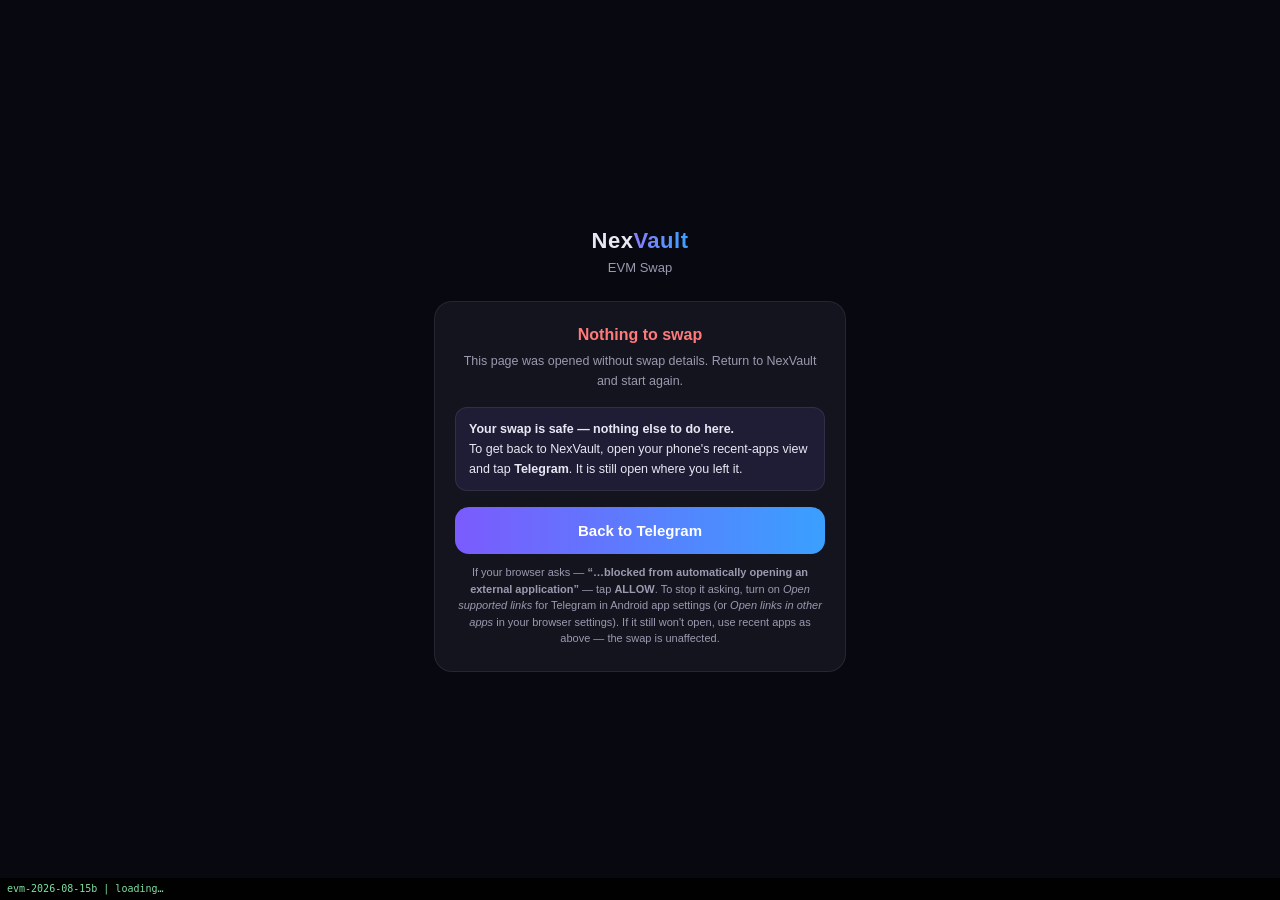
==== commit e4408c93: "Deploy 2026-08-19 18:59:58" ====
--- a/evm.html
+++ b/evm.html
@@ -58,16 +58,33 @@
          ║ Fee = Li.Fi integrator fee (nexvault-1, 0.5%).                             ║
          ╚═══════════════════════════════════════════════════════════════════════════╝ */
 
-      var BASE = "https://ruleworldc.github.io/nexvault-app";
-      // ⛔ 2026-08-05 — `?startapp=home` IS WHAT SPAWNS A SECOND MINI APP INSTANCE.
-      // The launch param tells Telegram to START the Mini App, so "Back to Telegram" opened
-      // a brand-new session on top of the one the user left. sol.html was fixed for this
-      // months ago (rule 7) and evm.html was never updated — the same "copied the model but
-      // not this piece" gap as the swap record. tg:// switches to the Telegram APP; the
-      // https form is only a fallback and carries NO launch param either, so neither can
-      // start a second instance.
-      var TG     = "tg://resolve?domain=TheNexVaultBot";
-      var TG_WEB = "https://t.me/TheNexVaultBot";
+      var BASE = "https://nexvaultapp.com";
+      // ── RETURNING TO THE TELEGRAM APP ────────────────────────────────────────
+      // 🔴 2026-08-05, second round: the anchor <a href="tg://…"> was correct in principle
+      // but did NOTHING on Android — the browser silently ignored it, our 2.5s fallback link
+      // appeared, and tapping that opened the t.me WEB page, which then tried to launch the
+      // app itself and got "blocked from automatically opening an external application".
+      // Dead end at every step.
+      // This is ALREADY A SOLVED PROBLEM IN THIS CODEBASE: "Android browsers SILENTLY IGNORE
+      // a plain custom scheme" is the b128 finding for okx://, and b131 fixed it with
+      // intent://. sol.html's wallet links and evmbrowse.html both use that form. The return
+      // path just never got it.
+      // ⛔ NO `package=` HERE. Telegram ships as org.telegram.messenger (Play),
+      // org.telegram.messenger.web (direct APK) and Telegram X — naming the wrong one sends a
+      // user WITH TELEGRAM INSTALLED to the Play Store, which is the b129 trap. `scheme=tg`
+      // resolves against whichever app registers it, and S.browser_fallback_url guarantees we
+      // land on t.me rather than an error if none does.
+      // ⚠️ intent:// is safe HERE because this is a normal browser page. It CRASHES the
+      // Telegram Mini App WebView (Fix #73) — never move this into the TMA.
+      var IS_ANDROID = /android/i.test(navigator.userAgent);
+      // Which transport is live. WalletConnect can be told WHICH CHAIN a request targets;
+      // an injected provider cannot, and simply uses whatever chain the wallet is on.
+      var IS_WC = false;
+      var TG_WEB = "https://t.me/TheNexVaultBot";   // no launch param: cannot spawn an instance
+      var TG = IS_ANDROID
+        ? "intent://resolve?domain=TheNexVaultBot#Intent;scheme=tg;S.browser_fallback_url="
+          + encodeURIComponent(TG_WEB) + ";end"
+        : "tg://resolve?domain=TheNexVaultBot";
       var WC_PROJECT_ID = "fac6a805240f9a1502dec565d2e5080d";
       var LIFI = "https://li.quest/v1/quote";
       var INTEGRATOR = "nexvault-1";
@@ -84,7 +101,7 @@
       // REQUIRE a chain that was not in the list the wallet was offered — which is why
       // connecting hung on "Choose your wallet". Same 13 chains as chainAddParams above;
       // update both together.
-      var EVM_CHAINS = [1,10,56,137,8453,42161,43114,5000,143,59144,534352,324,1329,146];
+      var EVM_CHAINS = [1,10,56,137,8453,42161,43114,5000,143,59144,534352,324,1329,146,9745];
       // ⚠️ THIS IS HAND-MAINTAINED AND THAT IS A PROBLEM. deploy_relay_fix.sh stamps
       // NV_BUILD into main.tsx but does NOT touch this, so it sat at "evm-b125" across
       // many deploys — exactly the drift already documented for NV_BUILD ("a build
@@ -93,7 +110,7 @@
       // which is the whole reason the marker exists. Deliberately DATED, not numbered,
       // so it cannot masquerade as a build number it is not in step with.
       // TODO: stamp this from deploy_relay_fix.sh and gate it, like NV_BUILD.
-      var BUILD = "evm-2026-08-05c";
+      var BUILD = "evm-2026-08-15b";
 
       var params = new URLSearchParams(location.search);
       var P = {
@@ -141,6 +158,125 @@
         b.textContent = label; b.onclick = onClick;
         elCard.appendChild(b); return b;
       }
+      // ── RETURNING TO TELEGRAM: LEAD WITH THE PATH THAT CANNOT BE BLOCKED ───────
+      // 🔬 2026-08-09 evidence pass (documented, not intuition):
+      //  • t.me publishes a valid assetlinks.json — https://t.me/TheNexVaultBot is a VERIFIED
+      //    Android App Link for org.telegram.messenger[.web/.beta] + Telegram X (verified by
+      //    reading the file). Where Telegram's "Open supported links" is ON, that https link
+      //    opens the app with NO dialog. On THIS owner's device it does NOT: earlier variants
+      //    landed on the t.me WEB page, which only happens when App-Link routing is OFF here.
+      //    So no link we build opens the app by itself — proven, both ways.
+      //  • Samsung Internet gates every intent:// / custom-scheme navigation behind its own
+      //    "This website has been blocked from automatically opening an external application"
+      //    consent dialog — shown even for a genuine tap (documented across MetaMask/Manifold
+      //    reports). ALLOW is what fires the tg intent; it is NOT reliably remembered per site.
+      //  • Chromium's own external-intents rule: an app may NOT be launched from a
+      //    browser_fallback_url on the same user activation (anti-fingerprinting). That is
+      //    exactly why the t.me page's auto-open gets blocked a SECOND time — so we must never
+      //    route the user through t.me.
+      // ⛔ CONCLUSION: a reliable PROGRAMMATIC return is not possible from this browser. Four
+      // rounds of link engineering could not beat it and a fifth would not either. The ONE path
+      // that always works is the recent-apps switcher: the Mini App instance is STILL RUNNING
+      // in Telegram (we never sent ?startapp, so nothing was closed). Say that FIRST, and keep
+      // the deep link only as an honest "try" — never dressed as the primary promise.
+      // ⛔ NO ?startapp (spawns a 2nd Mini App). ⛔ NO auto/timed navigation (cannot tell
+      // "dialog open" from "scheme failed"). ⛔ NO t.me link (a second dead end — the fallback
+      // page re-triggers the block). ⚠️ intent:// is safe HERE (normal browser page); it
+      // CRASHES the TMA WebView (Fix #73) — never move it into the Mini App.
+      function addTgButton(secondary, label) {
+        // The guaranteed instruction goes ABOVE the button — the reliable path must not sit
+        // behind the one that may fail. Phrased so the user knows the swap is already done.
+        var lead = document.createElement("div");
+        lead.className = "note";
+        lead.style.cssText = "margin-top:16px;color:var(--text);font-size:12.5px;line-height:1.6;background:rgba(139,123,253,.10);border:1px solid var(--line);border-radius:12px;padding:11px 13px;text-align:left;";
+        lead.innerHTML = "<b>Your swap is safe — nothing else to do here.</b><br>"
+                       + "To get back to NexVault, open your phone's recent-apps view and tap "
+                       + "<b>Telegram</b>. It is still open where you left it.";
+        elCard.appendChild(lead);
+
+        // A real anchor = a user gesture, the only navigation Android/Samsung will consider.
+        // Android → intent://…;scheme=tg: the tg:// intent resolves independently of App-Link
+        //   verification, so its ALLOW path can still launch Telegram on a device (like this
+        //   one) where a plain https App Link only loads the t.me web page. iOS → tg:// (works).
+        //   Neither carries a launch param.
+        // ⚠️ On Android the button is DELIBERATELY secondary and labelled a "try": it may hit
+        // the block dialog and, if App-Link routing is off, may not open the app at all — a
+        // control that cannot be guaranteed must not look like the primary action. On iOS the
+        // scheme is reliable, so the caller's styling and the plain label stand.
+        var a = document.createElement("a");
+        a.className = "btn" + ((secondary || IS_ANDROID) ? " secondary" : "");
+        a.textContent = label || (IS_ANDROID ? "Try reopening Telegram" : "Back to Telegram");
+        a.href = TG;                       // intent:// on Android, tg:// on iOS — no launch param
+        a.rel = "noopener";
+        elCard.appendChild(a);
+
+        // 🔴 THE TAP CAN DO NOTHING AT ALL, AND THE PAGE SAID NOTHING (2026-08-15).
+        // Owner tapped "Try reopening Telegram" in Samsung Internet: no app switch, no
+        // dialog, no navigation. Silence.
+        // ✅ VERIFIED IN CHROMIUM SOURCE (ExternalNavigationHandler.java, main): Chrome can
+        // NEVER silently no-op a tapped intent:// — it launches the app, shows a "Continue
+        // to…" banner, or navigates the tab to S.browser_fallback_url. A true no-op therefore
+        // means the BROWSER dropped it, which matches Samsung Internet's intent handling
+        // (SamsungInternet/support#16 and #71, both still open, no vendor documentation).
+        // ⛔ WE CANNOT FIX SAMSUNG'S BROWSER. We CAN stop pretending the tap worked.
+        // ⚠️ TEXT ONLY — NO AUTOMATIC OR TIMED NAVIGATION, ever. The timer changes words.
+        // ⚠️ AND THE ELAPSED-TIME GUARD IS NOT DECORATION: a backgrounded page's timers are
+        // throttled or frozen, so a 2s timeout can fire LATE — after the user has come back
+        // from Telegram — and would call a success a failure. The "never went hidden" flag
+        // AND the wall clock must both hold. (HTML Living Standard, Page Visibility.)
+        // ⚠️ package= IS DELIBERATELY ABSENT from TG. t.me/.well-known/assetlinks.json lists
+        // FOUR packages (org.telegram.messenger, .web, .beta, org.thunderdog.challegram) and
+        // an intent URI accepts only one — naming it would exclude the other three.
+        if (IS_ANDROID) {
+          var _left = false;
+          var _mark = function () { _left = true; };
+          a.addEventListener("click", function () {
+            var t0 = Date.now();
+            document.addEventListener("visibilitychange", _mark);
+            window.addEventListener("pagehide", _mark);
+            setTimeout(function () {
+              try {
+                document.removeEventListener("visibilitychange", _mark);
+                window.removeEventListener("pagehide", _mark);
+                if (_left || document.hidden || (Date.now() - t0) > 3500) return;
+                if (document.getElementById("nvtgfail")) return;
+                var f = document.createElement("div");
+                f.id = "nvtgfail";
+                f.className = "note";
+                f.style.cssText = "margin-top:10px;text-align:left;line-height:1.6;";
+                f.innerHTML = "<b>That didn't open Telegram — your browser blocked it.</b> "
+                            + "Your swap is unaffected. Open Telegram from recent apps or your "
+                            + "home screen, or try the direct link below. To stop this happening, "
+                            + "turn on <i>Open links in other apps</i> in Samsung Internet "
+                            + "(Settings \u2192 Useful features).";
+                // A SECOND, DIFFERENT MECHANISM — not a retry of the one that just failed.
+                // Telegram registers scheme "tg" with BROWSABLE in its own manifest, and a
+                // bare tg:// takes a different path through the browser than intent://.
+                var d = document.createElement("a");
+                d.className = "btn secondary";
+                d.textContent = "Open Telegram directly";
+                d.href = "tg://resolve?domain=TheNexVaultBot";
+                d.rel = "noopener";
+                a.parentNode.insertBefore(f, a.nextSibling);
+                f.parentNode.insertBefore(d, f.nextSibling);
+              } catch (e) {}
+            }, 2000);
+          });
+        }
+
+        var hint = document.createElement("div");
+        hint.className = "note";
+        // Name the dialog (Samsung's exact wording) AND the durable one-time fix, so a user who
+        // wants the button to work every time can. Both are the USER'S to set — we state them,
+        // we do not pretend the page can flip them. No t.me link anywhere in this text.
+        hint.innerHTML = "If your browser asks — <b>“…blocked from automatically opening "
+                       + "an external application”</b> — tap <b>ALLOW</b>. To stop it asking, "
+                       + "turn on <i>Open supported links</i> for Telegram in Android app settings "
+                       + "(or <i>Open links in other apps</i> in your browser settings). If it "
+                       + "still won't open, use recent apps as above — the swap is unaffected.";
+        elCard.appendChild(hint);
+        return a;
+      }
       function addLink(label, href) {
         var a = document.createElement("a");
         a.textContent = label; a.href = href; a.target = "_blank"; a.rel = "noopener";
@@ -150,11 +286,14 @@
       // Mirrors sol.html exactly. REPLACE the tab, never window.open — a new tab is how the
       // duplicate-instance problem started. tg:// is not routed on every platform, so if we
       // are still visible a beat later, fall back to the https form.
+      // ⚠️ PROGRAMMATIC RETURN — kept only as a last resort, and deliberately WITHOUT the
+      // old 700ms auto-fallback. That timer fired while the browser's "blocked from opening
+      // an external application" dialog was still on screen (the page is not hidden while a
+      // dialog is up), navigated to the t.me web page underneath, and left tapping ALLOW
+      // doing nothing. Every user-facing return now goes through addTgButton() instead,
+      // which is a real anchor tap and is not blocked.
       function backToTelegram() {
         try { window.location.replace(TG); } catch (e) { window.location.href = TG; }
-        setTimeout(function () {
-          if (!document.hidden) { try { window.location.replace(TG_WEB); } catch (e) {} }
-        }, 700);
       }
 
       // ── SUPABASE SWAP LOG ─────────────────────────────────────────────────────────
@@ -205,7 +344,8 @@
               from_token: P.fsym, to_token: P.tsym,
               from_amount: String(P.amt || ""), to_amount: f.to_amount || "",
               from_wallet: account || "", to_wallet: f.to_wallet || "",
-              aggregator: f.aggregator || "Li.Fi", aggregator_fee_usd: "", nexvault_fee_usd: "",
+              aggregator: f.aggregator || "Li.Fi",
+              aggregator_fee_usd: f.aggregator_fee_usd || "", nexvault_fee_usd: f.nexvault_fee_usd || "",
               tx_hash: f.tx_hash, wallet_name: P.name || "",
               country: _geo.country, region: _geo.region
             }),
@@ -229,7 +369,10 @@
         if (!r || !r.txHash || r.logged) return;
         logSwap({
           tx_hash: r.txHash, to_wallet: r.to_wallet || "", to_amount: r.to_amount || "",
-          aggregator: r.aggregator || "Li.Fi"
+          aggregator: r.aggregator || "Li.Fi",
+          // Forwarded from the record, not recomputed: by the time a retry runs, the quote
+          // is long gone. A row that logs late must not silently lose the fee figure.
+          nexvault_fee_usd: r.nexvault_fee_usd || "", aggregator_fee_usd: r.aggregator_fee_usd || ""
         });
       }
 
@@ -287,6 +430,86 @@
         } catch (e) {}
       })();
 
+
+      // ── OUR FEE, IN DOLLARS, FROM THE QUOTE ITSELF ────────────────────────────
+      // The admin dashboard showed a blank NV FEE $ on every row this page wrote, so a
+      // question that should be answerable at a glance — "did we get paid?" — needed an
+      // on-chain hunt every time. It was blank only because we never filled it in.
+      // ⚠️ READ estimate.feeCosts AND TAKE THE LI.FI LINE ONLY. Differencing toAmountUSD
+      // measures the MARKET as well as the fee (readings wandered 0.223%-0.598% for an
+      // identical, correct configuration), and summing every fee line picks up third-party
+      // bridge fees. Recorded in CLAUDE.md; do not "simplify" it back to a subtraction.
+      // ⛔ THE "LIFI" LINE IS NOT OUR FEE — IT IS OUR FEE PLUS LI.FI'S OWN CUT.
+      // 🔴 2026-08-14, read from a live quote's `feeSplit`:
+      //   "amount":"1245000", "amountUSD":"0.4159", "percentage":"0.0075",
+      //   "feeSplit":{ "lifiFee":"415000", "integratorFee":"830000",
+      //                "recipients":[{"name":"lifi","fee":"415000"},
+      //                              {"name":"nexvault-1","fee":"830000"}] }
+      // On 166 TRX our share is 830000 SUN = exactly 0.5%; the LINE is 0.75%, because Li.Fi
+      // takes a further 0.25% out of the same bucket. Summing the line therefore reported
+      // 1.5x what we actually receive — on EVERY row since the fee columns shipped. The
+      // owner's own ETH→BNB row read $0.0151 on ~$2.01, which is 0.75%, not the 0.5% we charge.
+      // ⛔ A NUMBER THE OWNER RECONCILES REVENUE AGAINST MUST BE THE ONE WE ACTUALLY RECEIVE.
+      // The money on chain was always right; only the reported figure was wrong, which is the
+      // worse direction — it inflates revenue exactly where you would go to check it.
+      // ⚠️ `feeSplit` is not guaranteed present. With no split we fall back to the old
+      // whole-line behaviour rather than reporting nothing: a slightly high number beats a
+      // blank column, and "" already means "we do not know" everywhere else in this file.
+      function feeShareUsd(c, ours) {
+        try {
+          var s = c && c.feeSplit;
+          if (!s) return null;
+          var dec = c.token && c.token.decimals;
+          var px  = c.token && parseFloat(c.token.priceUSD || "0");
+          if (dec == null || !(px > 0)) return null;
+          var amt = null;
+          if (s.recipients && s.recipients.length) {
+            var t = 0, found = false;
+            for (var i = 0; i < s.recipients.length; i++) {
+              var isUs = String(s.recipients[i].name || "") === INTEGRATOR;
+              if (ours === isUs) { t += Number(s.recipients[i].fee || 0); found = true; }
+            }
+            if (found) amt = t;
+          }
+          if (amt === null) amt = Number(ours ? s.integratorFee : s.lifiFee);
+          if (!isFinite(amt)) return null;
+          return (amt / Math.pow(10, dec)) * px;
+        } catch (e) { return null; }
+      }
+      function nvFeeUsd(lifi) {
+        try {
+          var c = (lifi && lifi.estimate && lifi.estimate.feeCosts) || [];
+          var t = 0, hit = false;
+          for (var i = 0; i < c.length; i++) {
+            if (/lifi/i.test(c[i].name || "") || c[i].included === false) {
+              var share = feeShareUsd(c[i], true);
+              var v = (share !== null) ? share : parseFloat(c[i].amountUSD || "0");
+              if (isFinite(v)) { t += v; hit = true; }
+            }
+          }
+          return hit ? t.toFixed(6) : "";
+        } catch (e) { return ""; }
+      }
+      function aggFeeUsd(lifi) {
+        try {
+          var c = (lifi && lifi.estimate && lifi.estimate.feeCosts) || [];
+          var t = 0, hit = false;
+          for (var i = 0; i < c.length; i++) {
+            if (/lifi/i.test(c[i].name || "")) {
+              // ⚠️ NOT `continue` ANY MORE. Li.Fi's own slice of the shared line is an
+              // AGGREGATOR fee, and skipping the whole line dropped it from both columns —
+              // so it was invisible in one and counted as ours in the other.
+              var lifiShare = feeShareUsd(c[i], false);
+              if (lifiShare !== null && isFinite(lifiShare)) { t += lifiShare; hit = true; }
+              continue;
+            }
+            var v = parseFloat(c[i].amountUSD || "0");
+            if (isFinite(v)) { t += v; hit = true; }
+          }
+          return hit ? t.toFixed(6) : "";
+        } catch (e) { return ""; }
+      }
+
       // ── Li.Fi tells us WHY. We were throwing it away. ─────────────────────────
       // A refusal body carries `errors` as an OBJECT — {filteredOut:[{overallPath,reason}],
       // failed:[{subpaths:{…:[{code,message}]}}]} — NOT an array. `filteredOut[].reason` is
@@ -332,8 +555,16 @@
           return { t:"Still on the wrong network", d:String(raw).replace(/^.*chain-switch-failed:\s*/, "") + " \u26d4 Do NOT approve a transaction while the wallet shows a different network — the amount would be read as that network's own coin." };
         if (/chain-unknown/.test(m))
           return { t:"NexVault can't add this network", d:"Your wallet doesn't have this network and NexVault has no parameters to add it. Add it manually in the wallet, then tap Try again." };
+        // ⛔ SENTINEL, and it MUST sit above the /route/ bucket — the word "route" is in its
+        // own name, so without this a request that merely TIMED OUT is reported as "No route
+        // available", telling the user their pair is unsupported when their signal stalled.
+        if (/route-timeout/.test(m))
+          return { t:"The route service didn't answer", d:"NexVault couldn't reach the pricing service in time. That is a connection problem, not a problem with your swap or your tokens — check your signal and tap Try again." };
         if (/reject|denied|cancel|user refused|4001/.test(m))  return { t:"Request cancelled", d:"You declined the request in your wallet. Tap Try again to retry." };
-        if (/insufficient|exceeds balance|not enough/.test(m)) return { t:"Not enough balance", d:"You don't have enough to cover the swap plus network gas. Try a smaller amount." };
+        // ⛔ BEFORE the generic /insufficient/ bucket — this one can actually explain itself.
+        if (/gas-reserve/.test(m))
+          return { t:"Not enough native coin for gas", d:String(raw).replace(/^.*gas-reserve:\s*/, "") };
+        if (/insufficient|exceeds balance|not enough/.test(m)) return { t:"Not enough balance", d:"You don't have enough to cover the swap plus network gas. Try a smaller amount. On Ethereum mainnet the wallet reserves worst-case gas, which is several times the fee it displays — a small swap there often needs far more free ETH than the fee suggests." };
         // ⚠️ CHECK "out of acceptable range" BEFORE the slippage pattern.
         // Li.Fi returns code 1002 "No available quotes" with that phrase when the
         // AMOUNT is wrong for the route — most often a decimals mistake, since the
@@ -357,7 +588,7 @@
         var f = friendly(raw);
         show(f.t, f.d, "err", false);
         if (retryFn) addButton("Try again", retryFn);
-        addButton("Back to Telegram", backToTelegram, true);
+        addTgButton(true);
         var lnk = document.createElement("div");
         lnk.textContent = "Details";
         lnk.style.cssText = "color:#667;font-size:11px;margin-top:16px;text-align:center;text-decoration:underline;";
@@ -376,6 +607,14 @@
         return (whole + frac).replace(/^0+/, "") || "0";
       }
       function chainHex(id) { return "0x" + id.toString(16); }
+      // The native coin per chain — the gas message must never say "ETH" on BNB Chain.
+      function chainNative(id) {
+        return ({ 1:"ETH", 56:"BNB", 137:"POL", 42161:"ETH", 10:"ETH", 8453:"ETH", 43114:"AVAX",
+                  5000:"MNT", 143:"MON", 59144:"ETH", 534352:"ETH", 324:"ETH", 1329:"SEI", 146:"S",
+                  9745:"XPL" })[id]
+               || "the native coin";
+      }
+
       function toHex(v) { var s = String(v); if (/^0x/i.test(s)) return s; try { return "0x" + BigInt(s).toString(16); } catch (e) { return "0x0"; } }
       function pad32(addr) { return "0".repeat(24) + String(addr).replace(/^0x/, "").toLowerCase(); }
       // ⚠️ These covered only the ORIGINAL 7 EVM chains, so every chain added since
@@ -387,6 +626,7 @@
         var m = { 1:"Ethereum", 10:"Optimism", 56:"BNB Chain", 137:"Polygon", 8453:"Base",
                   42161:"Arbitrum", 43114:"Avalanche", 5000:"Mantle", 143:"Monad",
                   59144:"Linea", 534352:"Scroll", 324:"zkSync Era", 1329:"Sei", 146:"Sonic",
+                  9745:"Plasma",
                   1151111081099710:"Solana", 20000000000001:"Bitcoin", 728126428:"Tron" };
         return m[id] || ("chain " + id);
       }
@@ -405,6 +645,7 @@
         143:"https://monadscan.com/tx/", 59144:"https://lineascan.build/tx/",
         534352:"https://scrollscan.com/tx/", 324:"https://explorer.zksync.io/tx/",
         1329:"https://seitrace.com/tx/", 146:"https://sonicscan.org/tx/",
+        9745:"https://plasmascan.to/tx/",
         1151111081099710:"https://solscan.io/tx/",
         20000000000001:"https://mempool.space/tx/",
         728126428:"https://tronscan.org/transaction/"
@@ -441,6 +682,7 @@
           324:   { n:"zkSync Era",   c:{name:"Ether", symbol:"ETH", decimals:18}, r:["https://mainnet.era.zksync.io"],           b:["https://explorer.zksync.io"] },
           1329:  { n:"Sei",          c:{name:"Sei",   symbol:"SEI", decimals:18}, r:["https://evm-rpc.sei-apis.com"],            b:["https://seitrace.com"] },
           146:   { n:"Sonic",        c:{name:"Sonic", symbol:"S",   decimals:18}, r:["https://rpc.soniclabs.com"],               b:["https://sonicscan.org"] },
+          9745:  { n:"Plasma",       c:{name:"Plasma",symbol:"XPL", decimals:18}, r:["https://rpc.plasma.to"],                   b:["https://plasmascan.to"] },
         };
         var c = C[id];
         // ⛔ null, NOT a stub. A stub looks like a valid request, gets rejected by the wallet,
@@ -451,7 +693,7 @@
 
       if (!P.from || !P.to || !P.ftok || !P.ttok || !P.amt) {
         show("Nothing to swap", "This page was opened without swap details. Return to NexVault and start again.", "err", false);
-        addButton("Back to Telegram", backToTelegram);
+        addTgButton(false);
         throw new Error("missing params");
       }
 
@@ -479,7 +721,7 @@
         var eth = window.ethereum || (window.bitkeep && window.bitkeep.ethereum) || window.okxwallet;
         if (eth && eth.request) {
           setDbg("injected provider · connecting");
-          provider = eth;
+          provider = eth; IS_WC = false;
           show("Connecting…", "Approve the connection in your wallet.", "", true);
           try { var a = await eth.request({ method: "eth_requestAccounts" }); account = a && a[0]; }
           catch (e) { showError((e && e.message) || e, start); return; }
@@ -497,6 +739,7 @@
         try { EP = await loadWcProvider(); }
         catch (e) { showError("Couldn't load the wallet library. Check your connection and try again.", start); return; }
         try {
+          IS_WC = true;
           provider = await EP.init({
             projectId: WC_PROJECT_ID,
             // ⚠️ OPTIONAL, NOT REQUIRED. `chains: [P.from]` made the swap chain mandatory in
@@ -561,7 +804,7 @@
           }
         });
         addButton("Try a different wallet", function () { location.reload(); }, true);
-        addButton("Back to NexVault", backToTelegram, true);
+        addTgButton(true, "Back to NexVault");
       }
 
       // ── Make sure the wallet is on the FROM chain. VERIFY IT. ────────────────────
@@ -582,8 +825,20 @@
       // than ignored. Returns 0 for "could not determine", never a guess.
       async function readChainId() {
         try {
-          var hex = await provider.request({ method: "eth_chainId" });
-          var n = parseInt(hex, 16);
+          var v = await provider.request({ method: "eth_chainId" });
+          // 🔴 2026-08-09, found by an independent review — THE BUG THAT SURVIVED FOUR ROUNDS.
+          // On WalletConnect `eth_chainId` never reaches the wallet; universal-provider
+          // answers LOCALLY and returns a DECIMAL NUMBER:
+          //     case "eth_chainId": return parseInt(this.getDefaultChain());
+          // We did parseInt(v, 16). parseInt(42161, 16) === 270689, so the confirm could
+          // never match and "Waiting for Arbitrum" hung even once the provider was correct.
+          // ⛔ IT LOOKED RIGHT ONLY BY COINCIDENCE: parseInt(1, 16) === 1, so on Ethereum —
+          // the chain the session defaulted to — the wrong parse returned the right answer.
+          // That single coincidence is what made the readout say "Ethereum (1)" and sent two
+          // rounds chasing the wallet's screen. Injected providers DO return "0x..." strings,
+          // so both shapes must be handled, and the radix must come from the value.
+          var n = (typeof v === "number") ? v
+                : parseInt(String(v), /^0x/i.test(String(v)) ? 16 : 10);
           if (n > 0) return n;
         } catch (e) {}
         try {
@@ -594,8 +849,41 @@
         return 0;
       }
 
+      // ── POINT THE WALLETCONNECT SESSION AT OUR CHAIN ─────────────────────────
+      // 🔴 Round four. Read from the library source rather than assumed:
+      //   • constructor sets this.chainId = 1
+      //   • on connect: setChainIds(this.rpc.chains.length ? this.rpc.chains : accounts)
+      //     — with `chains` EMPTY (we pass only optionalChains, to stop the wallet picker
+      //     hanging on chains MetaMask does not know) it falls back to the SESSION ACCOUNTS
+      //     and takes the FIRST one. For MetaMask that is eip155:1. Hence "your wallet is
+      //     reporting Ethereum (1)" no matter what the wallet was actually showing.
+      //   • setChainId("eip155:<id>") sets this.chainId AND calls wallet_switchEthereumChain.
+      // ⛔ setDefaultChain DOES NOT EXIST in 2.23.10. The previous build guarded it with
+      // typeof, so it silently did nothing — a guard that turns a wrong API into a no-op
+      // hides the mistake instead of surfacing it. Both names are tried and we report
+      // whether either was actually there.
+      function setWcChain() {
+        try {
+          if (typeof provider.setChainId === "function") { provider.setChainId("eip155:" + P.from); return "setChainId"; }
+          if (typeof provider.setDefaultChain === "function") { provider.setDefaultChain(String(P.from)); return "setDefaultChain"; }
+        } catch (e) { return "error: " + ((e && e.message) || e); }
+        return "unavailable";
+      }
+
       async function ensureChain() {
         var cur = await readChainId();
+        if (cur === P.from) return;
+
+        // ⚠️ WALLETCONNECT NEEDS ITS OWN chainId SET, NOT JUST wallet_switchEthereumChain.
+        // 🔴 2026-08-09: an Arbitrum → Ethereum swap hung forever on "Waiting for Arbitrum"
+        // with the wallet ALREADY on Arbitrum. Making the swap chain OPTIONAL (which fixed
+        // the stuck wallet picker) means the WC provider keeps routing to whatever chain the
+        // SESSION defaulted to, and eth_chainId keeps answering with that — so the confirm
+        // loop could never be satisfied and the page waited on a switch that had already
+        // happened. setWcChain() below points the provider's own chainId at our chain (and
+        // fires the switch as a side effect); the injected path has no such notion.
+        if (IS_WC) setWcChain();
+        cur = await readChainId();
         if (cur === P.from) return;
 
         var params = chainAddParams(P.from);
@@ -609,26 +897,103 @@
           try { await provider.request({ method: "wallet_addEthereumChain", params: [params] }); }
           catch (e2) { throw new Error("chain-switch-failed: " + ((e2 && e2.message) || (e && e.message) || "wallet refused the network switch")); }
         }
+        if (IS_WC) setWcChain();
 
         // ── CONFIRM ────────────────────────────────────────────────────────────────
-        // 🔴 2026-08-05: this was 10 polls x 300ms = 3 SECONDS, and it was wrong on mobile.
-        // wallet_switchEthereumChain hands the whole screen to the wallet app; this page is
-        // BACKGROUNDED while the user reads and approves. Three seconds expired before they
-        // had even seen the prompt, so a switch that was about to succeed reported failure —
-        // and "Try again" then worked, which is exactly what the owner saw. THE CLOCK MUST
-        // NOT RUN WHILE THE PAGE CANNOT MAKE PROGRESS: the deadline resets whenever the tab
-        // is hidden, so the budget only ever applies to time the user is actually back here.
-        show("Waiting for " + chainName(P.from), "Approve the network switch in your wallet, then come back to this page.", "", true);
-        var deadline = Date.now() + 45000;
-        while (true) {
-          cur = await readChainId();
-          if (cur === P.from) return;
-          if (document.hidden) deadline = Date.now() + 45000;   // user is inside the wallet
-          if (Date.now() > deadline) break;
-          await new Promise(function (r) { setTimeout(r, 500); });
-        }
-        throw new Error("chain-switch-failed: your wallet is still on chain " + (cur || "unknown")
-          + ", not " + chainName(P.from) + ". Change it in the wallet, then tap Try again.");
+        // 🔴 2026-08-05: this was 10 polls x 300ms = 3 SECONDS, and it was wrong on mobile —
+        // the wallet takes the whole screen and this page is BACKGROUNDED while the user
+        // approves, so it expired before they had even seen the prompt. The visible-time
+        // budget below fixes that.
+        // 🔴 2026-08-09: but resetting the deadline on every hidden tick gave the loop NO
+        // CEILING AT ALL — with a provider that never reports the new chain it spins for
+        // ever behind a spinner with no way out. ⛔ A WAIT THE USER CANNOT ESCAPE IS A HANG,
+        // however good the reason for waiting. Three things now bound it:
+        //   1. an ABSOLUTE wall-clock cap that hidden time cannot extend;
+        //   2. a chainChanged listener, so a WC session update resolves us immediately
+        //      instead of waiting on a poll that may answer stale;
+        //   3. an escape hatch on screen after 8 visible seconds, so the user is never stuck
+        //      staring at a spinner with no action available.
+        var changed = false;
+        function onChainChanged() { changed = true; }
+        try { if (provider.on) provider.on("chainChanged", onChainChanged); } catch (e) {}
+
+        var giveUp = false;
+        // ⛔ SAY WHAT WE ARE SEEING. Two rounds of this hang were spent guessing, because the
+        // screen said only "Waiting for Arbitrum" and never showed the chain the wallet was
+        // actually reporting — the one fact that identifies the problem. A wait that hides
+        // its own input cannot be debugged by the person watching it.
+        // ⚠️ ON WALLETCONNECT THIS IS NOT THE WALLET SPEAKING. eth_chainId is answered by the
+        // provider from its own routing default and never leaves the page — saying "your
+        // wallet is reporting" sent two rounds of debugging at MetaMask's network menu, which
+        // could not have helped. Name the actual source.
+        var waitDetail = function (seen) {
+          var who = IS_WC ? "the wallet connection is routing to " : "your wallet is on ";
+          return (IS_WC ? "Waiting for the connection to switch." : "Approve the network switch in your wallet, then come back to this page.")
+               + (seen ? ("  ·  " + who + chainName(seen) + " (" + seen + ")")
+                       : "  ·  no network reported yet");
+        };
+        show("Waiting for " + chainName(P.from), waitDetail(cur), "", true);
+        var escapeShown = false, started = Date.now(), lastSeen = cur;
+        var deadline = Date.now() + 45000;          // visible-time budget
+        var HARD_CAP = started + 180000;            // 3 min absolute — hidden time cannot extend this
+        try {
+          while (true) {
+            cur = await readChainId();
+            if (cur === P.from) return;
+            // Keep the readout current WITHOUT redrawing the card — show() would wipe the
+            // buttons the user is reaching for.
+            if (cur !== lastSeen) { lastSeen = cur; try { elDetail.textContent = waitDetail(cur); } catch (e) {} }
+            if (changed) { changed = false; continue; }   // re-read at once on a wallet event
+            if (document.hidden) deadline = Date.now() + 45000;
+            else if (!escapeShown && Date.now() - started > 8000) {
+              escapeShown = true;
+              // ⚠️ 2026-08-09: this button used to ONLY extend the deadline. The loop was
+              // already polling every 500ms, so tapping it changed nothing on screen and it
+              // looked broken — reported as "click it and nothing happens".
+              // ⛔ A CONTROL THAT DOES NOTHING VISIBLE IS A BUG, even when the underlying
+              // state is fine. It now re-asserts the chain with the wallet, re-reads, and
+              // reports what it found either way.
+              addButton("I've switched — check now", async function () {
+                try { elDetail.textContent = "Checking with your wallet…"; } catch (e) {}
+                var how = IS_WC ? setWcChain() : "injected";
+                var now = await readChainId();
+                lastSeen = now; deadline = Date.now() + 45000;
+                try {
+                  elDetail.textContent = (now === P.from)
+                    ? "Switched — continuing…"
+                    : (waitDetail(now) + "  ·  still not " + chainName(P.from)
+                       + " [" + how + "]. Change it in the wallet's own network menu."
+                       + (how === "unavailable"
+                          ? " ⚠️ This wallet connection exposes no way to set the chain from here."
+                          : ""));
+                } catch (e) {}
+              }, true);
+              addTgButton(true, "Cancel this swap");
+            }
+            if (Date.now() > deadline || Date.now() > HARD_CAP) { giveUp = true; break; }
+            await new Promise(function (r) { setTimeout(r, 500); });
+          }
+        } finally {
+          try { if (provider.removeListener) provider.removeListener("chainChanged", onChainChanged); } catch (e) {}
+        }
+        if (giveUp) {
+          // ⛔ ON WALLETCONNECT, FAILING TO CONFIRM IS NOT A REASON TO BLOCK — the send names
+          // its own chain. reqOn() routes eth_sendTransaction at eip155:<P.from>, so the
+          // wallet either prompts on that chain or refuses outright; it cannot quietly
+          // execute somewhere else. The strict gate exists for the INJECTED path, which has
+          // no way to name a chain and therefore uses whatever the wallet is showing — the
+          // case that put 98 MON in front of the owner as 98 ETHER.
+          // Blocking WC here was making an unconfirmable reading more authoritative than the
+          // request we are about to send, and it left the user stuck behind a spinner on a
+          // wallet that was already on the right chain.
+          if (IS_WC) {
+            try { console.warn("[nv] chain unconfirmed (wallet reports " + (cur || "nothing")
+              + "); continuing — the transaction names eip155:" + P.from); } catch (e) {}
+            return;
+          }
+          throw new Error("chain-switch-failed: your wallet is still on chain " + (cur || "unknown")
+            + ", not " + chainName(P.from) + ". Change it in the wallet, then tap Try again.");
+        }
       }
 
       // ── QUOTE (Li.Fi) ───────────────────────────────────────────────────────────
@@ -652,8 +1017,32 @@
         note.className = "note"; note.textContent = "Platform fee included · Excludes gas & price impact";
         elCard.appendChild(note);
         addButton("Swap now", function () { doSwap(q); });
-        addButton("Cancel", backToTelegram, true);
-      }
+        addTgButton(true, "Cancel");
+      }
+
+      // ── ASK ON A NAMED CHAIN, DO NOT HOPE ─────────────────────────────────────
+      // 🔴 2026-08-09: two rounds went into making the WalletConnect provider REPORT the
+      // right chain — eth_chainId kept answering with the session default and "Waiting for
+      // Arbitrum" hung with the wallet already on Arbitrum. That was the wrong problem. The
+      // reason the chain had to be right was so the TRANSACTION goes to the right chain, and
+      // WalletConnect lets us say that outright: request(args, chain) takes a CAIP-2 id and
+      // routes there regardless of the session default.
+      // ⛔ SPECIFY, DO NOT INFER. A wallet that cannot honour the named chain refuses with a
+      // clear error; a wallet left to guess signs on whatever it happens to be showing —
+      // which is how 98 MON was put in front of the owner as 98 ETHER on 2026-08-05.
+      // The injected path has no such argument; the extra parameter is ignored there and its
+      // chain is enforced by ensureChain instead.
+      // ⛔ VERIFIED IN THE LIBRARY BUNDLE, not guessed. ⚠️ THE PAGE PINS 2.21.0 (below) while
+      // the first reading was done on 2.23.10 — an independent review caught the mismatch and
+      // diffed both: setChainId, request(t,e), the absence of setDefaultChain and the
+      // sign-client chain validation are IDENTICAL in the two. The conclusions transfer, but
+      // that was luck. Re-verify against the PINNED version before trusting any of this again.
+      //     async request(t, e) { return this.signer.request(t, this.formatChainId(this.chainId), e) }
+      // The SECOND argument is an EXPIRY, not a chain — the chain comes from this.chainId.
+      // My previous build passed "eip155:<id>" there, which is simply wrong, and no amount
+      // of testing on our side would have shown it. THE ONLY WAY TO TARGET A CHAIN IS TO SET
+      // provider.chainId, and the public door to that is setChainId (see setWcChain below).
+      function reqOn(args) { return provider.request(args); }
 
       // ⚠️ ASK THE TOKEN, DO NOT TRUST THE LIST.
       // `fdec` arrives as a URL param derived from the app's token lists. Those lists
@@ -715,7 +1104,16 @@
           toAddress: destAddress(),
           slippage: P.slip, integrator: INTEGRATOR, fee: FEE,
         });
-        var res = await fetch(LIFI + "?" + qp.toString());
+        // ⛔ SAME EXPOSURE AS THE TRACKER STALL (2026-08-09): an un-timed-out fetch that
+        // never settles leaves the page on a spinner for ever, and no try/catch can save
+        // it because nothing is ever thrown. Every await on the network gets a deadline.
+        var res;
+        try { res = await fetchT(LIFI + "?" + qp.toString(), 30000); }
+        catch (e) {
+          throw new Error(((e && e.message) === "status-timeout")
+            ? "route-timeout: the route service did not answer in time."
+            : ((e && e.message) || "route request failed"));
+        }
         if (!res.ok) { var t = ""; try { t = await res.text(); } catch (e) {} throw new Error("route: " + (t || res.status)); }
         var j = await res.json();
         if (!j || !j.transactionRequest || !j.transactionRequest.to) throw new Error("no route");
@@ -746,7 +1144,7 @@
             // user can switch networks in the wallet between connecting and tapping Swap,
             // and some wallets drop back to mainnet on their own after a round-trip.
             await ensureChain();
-            var approveHash = await provider.request({ method: "eth_sendTransaction", params: [{
+            var approveHash = await reqOn({ method: "eth_sendTransaction", params: [{
               from: account, to: fromTokenAddr,
               data: "0x095ea7b3" + pad32(approvalAddr) + "0".repeat(64 - _approveHex.length) + _approveHex,
               value: "0x0",
@@ -799,20 +1197,59 @@
           // on success leaves a window where a real transaction exists and this page has
           // no idea. "in_flight" means: something may already be on chain — on reload we
           // must WARN, never silently re-arm.
+          // ── GAS RESERVE CHECK ─────────────────────────────────────────────────
+          // 🔴 2026-08-05: an Ethereum→Arbitrum swap of 0.0003 ETH from a 0.00182 ETH
+          // wallet was refused by MetaMask as "insufficient funds", while the SAME screen
+          // showed a network fee of about $0.50. Both are true, and that is the trap:
+          //
+          //   what MetaMask DISPLAYS  = gasLimit × the fee it EXPECTS to pay
+          //   what MetaMask CHECKS    = value + gasLimit × maxFeePerGas   ← the WORST case
+          //
+          // A bridge call carries a 300k–800k gasLimit, and maxFeePerGas is padded well
+          // above base fee, so the amount the wallet must see free can be SEVERAL TIMES the
+          // fee it quotes. On Ethereum mainnet that reserve alone dwarfs a $1 swap. The user
+          // is left comparing a $0.50 fee against a $5 balance and concluding we are broken.
+          // ⚠️ This is also why the $0.50 minimum floor says nothing about affordability:
+          // the floor is about whether Li.Fi will ROUTE, not whether gas can be paid.
+          try {
+            var _bal = BigInt(await provider.request({ method: "eth_getBalance", params: [account, "latest"] }));
+            var _val = BigInt(tx.value || "0x0");
+            var _lim = tx.gas ? BigInt(tx.gas) : 0n;
+            // maxFeePerGas (EIP-1559) or gasPrice (legacy) — whichever the quote carries.
+            var _mfp = BigInt(tr.maxFeePerGas || tr.gasPrice || 0);
+            if (_lim > 0n && _mfp > 0n) {
+              var _need = _val + _lim * _mfp;
+              if (_bal < _need) {
+                var _eth = function (v) { return (Number(v) / 1e18).toFixed(6); };
+                var _u = " " + chainNative(P.from);
+                throw new Error("gas-reserve: your wallet must have " + _eth(_need) + _u
+                  + " free — " + _eth(_val) + _u + " for the swap plus " + _eth(_lim * _mfp) + _u
+                  + " that the wallet RESERVES for worst-case gas. You have " + _eth(_bal) + _u
+                  + ". The wallet shows a much smaller fee because that is what it EXPECTS to"
+                  + " spend; the reserve is what it must see available. Top up, or swap from a"
+                  + " cheaper chain — on Ethereum mainnet the reserve alone dwarfs a small swap.");
+              }
+            }
+          } catch (e) {
+            if (/^gas-reserve/.test((e && e.message) || "")) throw e;   // ours — surface it
+            /* balance read failed: proceed and let the wallet decide, never block on a guess */
+          }
+
           // ⛔ LAST GATE BEFORE MONEY MOVES. A native-token swap carries the amount in
           // `value`, so sending on the wrong chain asks the wallet for that many units of
           // the WRONG native currency — 98 MON became "98 ETH" in MetaMask on 2026-08-05.
           // This must sit AFTER the quote and immediately BEFORE the send.
           await ensureChain();
           recSet({ phase: "in_flight", tool: (q.tool || (q.toolDetails && q.toolDetails.key) || ""), tdec: _tdec });
-          var txHash = await provider.request({ method: "eth_sendTransaction", params: [tx] });
+          var txHash = await reqOn({ method: "eth_sendTransaction", params: [tx] });
           recSet({ phase: "submitted", txHash: txHash });
           // Log immediately — see the banner on logSwap(). If the user closes the page
           // during the bridge wait, the swap must still appear in the admin dashboard.
           recSet({
             to_wallet: (function () { try { return destAddress(); } catch (e) { return account || ""; } })(),
             to_amount: _recv || "",
-            aggregator: (q.tool || (q.toolDetails && q.toolDetails.key) || "Li.Fi")
+            aggregator: (q.tool || (q.toolDetails && q.toolDetails.key) || "Li.Fi"),
+            nexvault_fee_usd: nvFeeUsd(q), aggregator_fee_usd: aggFeeUsd(q)
           });
           logRetryFromRecord();
 
@@ -822,7 +1259,22 @@
           // this used to vanish without trace. Logged BEFORE showing the error so a user
           // who closes the page still leaves a record.
           logFail((e && e.message) || e, (recGet() && recGet().txHash) || "");
-          showError((e && e.message) || e, function () { doSwap(q); });
+          // ⛔ NEVER OFFER TO RE-SEND A SWAP THAT IS ALREADY ON CHAIN. Everything after
+          // eth_sendTransaction resolves lands in this same catch, and the retry offered
+          // here used to be doSwap(q) — a second approve-and-send of a swap the user has
+          // already paid for. If the record says it was broadcast, the only safe "Try
+          // again" is to resume TRACKING it.
+          var _r = recGet();
+          if (_r && (_r.phase === "submitted" || _r.phase === "done" || _r.phase === "failed")) {
+            var _again = function () {
+              trackSwap(_r.txHash, _r.tool, _r.tdec, true).catch(function (e2) {
+                showError((e2 && e2.message) || e2, _again);
+              });
+            };
+            showError((e && e.message) || e, _again);
+          } else {
+            showError((e && e.message) || e, function () { doSwap(q); });
+          }
         }
       }
 
@@ -835,37 +1287,199 @@
       // Split out of doSwap() so a RELOAD can resume tracking — tracking needs only fetch,
       // never the wallet, so a returning user sees their swap immediately instead of a
       // connect prompt.
-      async function trackSwap(txHash, tool, tdec) {
-        show("Swap submitted", "Confirming on " + (P.fromName || "the source chain") + ", then bridging to " + P.tsym + ". This usually takes a few minutes — you can leave this page open.", "", true);
+      //
+      // 🔴 2026-08-09 — THE TRACKER COULD WEDGE FOR EVER. An Ethereum→BNB USDT swap
+      // completed and showed `success` in the admin dashboard while this page still read
+      // "Swap submitted", permanently, across reloads. FOUR defects stacked, all fixed here:
+      //   1. `await fetch(url)` with NO deadline. A request in flight when a mobile WebView
+      //      is frozen can settle NEVER — it neither resolves nor rejects — so the awaited
+      //      loop stops dead and try/catch cannot help, because nothing is thrown.
+      //      ⛔ EVERY NETWORK CALL INSIDE A LOOP NEEDS ITS OWN TIMEOUT.
+      //   2. The budget counted ITERATIONS (150 × 4s), not time. A backgrounded page runs
+      //      no iterations, so "10 minutes" could be hours of wall clock — and nothing
+      //      re-polled when the user came back, so returning showed a stale card.
+      //   3. Every non-200 was warn-and-continue. Li.Fi CHANGED: an unindexed txHash now
+      //      answers HTTP 404 — not 200 + status NOT_FOUND (re-attested 2026-08-09; an
+      //      invalid `bridge` value answers 400). So `_notFound` could never increment,
+      //      the honest "can't track it here" exit was DEAD CODE, and setDbg — which only
+      //      ran on a 200 — printed nothing, hiding the failure from the one screen that
+      //      could have identified it. ⛔ A STATUS CODE WE IGNORE IS A DIAGNOSIS WE LOSE.
+      //   4. Resume re-showed "Swap submitted" even when the stored phase was already
+      //      `done`, making a settled outcome contingent on the network answering again.
+      //      ⛔ NEVER RE-DERIVE A RESULT ALREADY RECORDED.
+
+      // Abort AND race. abort() only ASKS the request to stop; a WebView thawed after a
+      // freeze does not reliably honour it, so the race guarantees the caller moves on
+      // even if the underlying fetch never settles at all.
+      function fetchT(url, ms) {
+        ms = ms || 15000;
+        var ctl = (typeof AbortController === "function") ? new AbortController() : null;
+        var timer;
+        var bell = new Promise(function (_res, rej) {
+          timer = setTimeout(function () {
+            try { if (ctl) ctl.abort(); } catch (e) {}
+            rej(new Error("status-timeout"));
+          }, ms);
+        });
+        return Promise.race([fetch(url, ctl ? { signal: ctl.signal } : {}), bell])
+          .then(function (r) { clearTimeout(timer); return r; },
+                function (e) { clearTimeout(timer); throw e; });
+      }
+
+      // Visible-time accounting. Boundaries come from the visibilitychange EVENT, so a long
+      // hidden stretch can never be miscounted as time the user spent watching.
+      var _visAcc = 0, _visMark = Date.now(), _visWas = !document.hidden;
+      function visMs() {
+        var now = Date.now();
+        if (_visWas) _visAcc += now - _visMark;
+        _visMark = now; _visWas = !document.hidden;
+        return _visAcc;
+      }
+      try { document.addEventListener("visibilitychange", visMs); } catch (e) {}
+
+      // A sleep that ENDS EARLY when the user returns to the page, so coming back re-polls
+      // at once instead of sitting on a stale card for up to a throttled minute.
+      function napOrReturn(ms) {
+        return new Promise(function (res) {
+          var done = false, t;
+          function fin() {
+            if (done) return;
+            done = true;
+            clearTimeout(t);
+            try { document.removeEventListener("visibilitychange", onVis); } catch (e) {}
+            res();
+          }
+          function onVis() { if (!document.hidden) fin(); }
+          try { document.addEventListener("visibilitychange", onVis); } catch (e) {}
+          t = setTimeout(fin, ms);
+        });
+      }
+
+      // ── TERMINAL CARDS ────────────────────────────────────────────────────────────
+      // Drawn from plain values so BOTH the live tracker and a cold reload can render the
+      // same outcome. The reload path must never need the network to tell it something we
+      // already know.
+      function renderDone(got, recvTx, txHash) {
+        show("Received " + (got ? got + " " + P.tsym : P.tsym) + " ✅",
+             got ? (got + " " + P.tsym + " has arrived in your wallet on " + (P.toName || "the destination chain") + ".")
+                 : ("Your " + P.tsym + " has arrived on " + (P.toName || "the destination chain") + "."),
+             "ok", false);
         if (txHash && /^0x[0-9a-f]{64}$/i.test(txHash)) addLink("View transaction", explorerTx(P.from, txHash));
+        if (recvTx && /^0x[0-9a-f]{64}$/i.test(recvTx)) addLink("View on destination chain", explorerTx(P.to, recvTx));
+        addTgButton(false, "Back to NexVault");
+      }
+      function renderFailed(txHash) {
+        show("Swap failed", "The bridge reported a failure. Your funds are usually returned to your wallet automatically — check the transaction for details.", "err", false);
+        if (txHash && /^0x[0-9a-f]{64}$/i.test(txHash)) addLink("View transaction", explorerTx(P.from, txHash));
+        addTgButton(false, "Back to NexVault");
+      }
+
+      // ⛔ A NON-TERMINAL ENDING IS NOT AN ENDING. When the budget runs out the user must
+      // still have a way to ask again from this page — otherwise the card is a dead end
+      // and the only remaining move is to re-sign a swap that already happened.
+      function addCheckAgain(txHash, tool, tdec) {
+        addButton("Check again now", function () {
+          // ⚠️ .catch HERE TOO. Every entry point into the tracker needs one; a throw from
+          // a button handler is a silent unhandled rejection and the card just sits there.
+          trackSwap(txHash, tool, tdec, true).catch(function (e) { showError((e && e.message) || e, null); });
+        }, true);
+      }
+
+      var _tracking = false;
+      async function trackSwap(txHash, tool, tdec, resuming) {
+        if (_tracking) return;                 // one tracker at a time — the retry button re-enters
+        _tracking = true;
+        try { await trackSwapInner(txHash, tool, tdec, resuming); }
+        finally { _tracking = false; }
+      }
+
+      async function trackSwapInner(txHash, tool, tdec, resuming) {
         try { console.log("[NexVault EVM] swap tx", txHash); } catch (e) {}
-
-        var _final = null, _notFound = 0, _lastStatus = "";
-        for (var _s = 0; _s < 150; _s++) {                 // ~10 minutes
+        // On a reload the swap is not being "submitted" — saying so again reads as if the
+        // page had forgotten. Name what is actually happening.
+        var head = resuming ? "Checking your swap…" : "Swap submitted";
+        function pollLine(s) {
+          try { var el = document.getElementById("nvpoll"); if (el) el.textContent = s; } catch (e) {}
+        }
+        show(head,
+             "Confirming on " + (P.fromName || "the source chain") + ", then bridging to " + P.tsym
+           + ". This usually takes a few minutes — you can leave this page open.<br>"
+           + "<span id=\"nvpoll\" style=\"opacity:.72\"></span>", "", true);
+        // ⛔ A SPINNER IS NOT PROGRESS. The old card was identical on poll 1 and poll 150,
+        // so a wedged tracker was indistinguishable from a working one. This line ticks.
+        pollLine("Asking the bridge tracker…");
+        if (txHash && /^0x[0-9a-f]{64}$/i.test(txHash)) addLink("View transaction", explorerTx(P.from, txHash));
+
+        var _final = null, _lastStatus = "", _polls = 0;
+        var _bridge = tool || "";
+        var _nfSince = -1;                                   // visible-ms when a not-found run began
+        // ⛔ BASELINE PER RUN, NEVER THE PAGE TOTAL. visMs() accumulates from page load and
+        // is never reset, so comparing it against an absolute budget spends the whole 10
+        // minutes ONCE for the entire page lifetime. Three ways that bit, all reproduced:
+        // "Check again now" made zero requests and instantly redrew the same card; a second
+        // retry after a 404 give-up showed "Still bridging — confirmed on the source chain"
+        // for a transaction that had only ever answered 404; and a user who spent ten
+        // visible minutes fumbling the wallet BEFORE broadcast got a first run that polled
+        // zero times. A budget that is not relative to the thing it bounds is not a budget.
+        var VIS_BASE   = visMs();
+        var VIS_BUDGET = 10 * 60 * 1000;                     // 10 minutes of VISIBLE time, per run
+        var HARD_CAP   = Date.now() + 6 * 60 * 60 * 1000;    // absolute — hidden time cannot extend for ever
+        var NF_GIVE_UP = 6 * 60 * 1000;                      // 6 visible minutes of "never indexed"
+        var wait = 4000;
+
+        while ((visMs() - VIS_BASE) < VIS_BUDGET && Date.now() < HARD_CAP) {
+          _polls++;
+          var note = "";
           try {
             var su = "https://li.quest/v1/status?txHash=" + encodeURIComponent(txHash)
                    + "&fromChain=" + encodeURIComponent(P.from) + "&toChain=" + encodeURIComponent(P.to)
-                   + (tool ? "&bridge=" + encodeURIComponent(tool) : "");
-            var sr = await fetch(su);
+                   + (_bridge ? "&bridge=" + encodeURIComponent(_bridge) : "");
+            var sr = await fetchT(su, 15000);
             if (!sr.ok) {
-              // ⚠️ USED TO BE SILENTLY IGNORED. A non-200 looked identical to "still
-              // pending" for the full 10 minutes, so a tracking outage was invisible.
-              try { console.warn("[NexVault EVM] status HTTP " + sr.status); } catch (e) {}
+              note = "HTTP " + sr.status;
+              if (sr.status === 400 && _bridge) {
+                // A retired or renamed tool key 400s on EVERY poll, for ever. The parameter
+                // is inert once the transfer is indexed (verified), so drop it and move on
+                // rather than letting a hint we do not need end the tracking.
+                _bridge = ""; note += " · dropping the bridge hint"; wait = 800;
+              } else if (sr.status === 404) {
+                _lastStatus = "NOT_FOUND";                   // today's shape of "not indexed yet"
+                if (_nfSince < 0) _nfSince = visMs();
+                wait = 4000;
+              } else if (sr.status === 429) {
+                wait = Math.min(wait * 2, 30000);            // rate limited — back off, never hammer
+              } else {
+                wait = 4000;
+              }
             } else {
+              wait = 4000;
               var sj = await sr.json();
               _lastStatus = (sj && sj.status) || "";
-              // ⚠️ Li.Fi returns HTTP 200 with status NOT_FOUND for a tx it has not
-              // indexed yet — it never 404s (documented). NOT_FOUND and INVALID were
-              // therefore treated exactly like PENDING and could never end the loop.
-              if (_lastStatus === "NOT_FOUND" || _lastStatus === "INVALID") _notFound++;
-              else _notFound = 0;
-              try { setDbg("status " + _lastStatus + (sj && sj.substatus ? "/" + sj.substatus : "") + " · " + (_s + 1)); } catch (e) {}
-              if (sj && (_lastStatus === "DONE" || _lastStatus === "FAILED")) { _final = sj; break; }
-              // Never indexed after ~2 minutes: stop pretending we are tracking it.
-              if (_notFound >= 30) break;
+              // Kept alongside the 404 branch: 200 + NOT_FOUND was the documented shape and
+              // may come back. Both mean the same thing, so both feed the same counter.
+              if (_lastStatus === "NOT_FOUND" || _lastStatus === "INVALID") { if (_nfSince < 0) _nfSince = visMs(); }
+              else _nfSince = -1;
+              // 🔴 STAMP THE TERMINAL STATUS BEFORE BREAKING (2026-08-15). The setDbg at the
+              // BOTTOM of this loop never ran on the winning poll, so a swap that finished
+              // perfectly left the debug line showing the PREVIOUS poll — the owner watched
+              // "Received 6.097440 XPL ✅" sit above "status NOT_FOUND · 1 · HTTP 404" and
+              // reasonably asked whether something had gone wrong. Nothing had.
+              // ⛔ A BREADCRUMB THAT SKIPS THE SUCCESS PATH REPORTS ONLY FAILURES.
+              if (sj && (_lastStatus === "DONE" || _lastStatus === "FAILED")) {
+                _final = sj;
+                try { setDbg("status " + _lastStatus + " · " + _polls); } catch (e) {}
+                break;
+              }
             }
-          } catch (e) { /* transient — keep polling */ }
-          await new Promise(function (r) { setTimeout(r, 4000); });
+          } catch (e) {
+            note = ((e && e.message) === "status-timeout") ? "timed out · retrying" : "network hiccup · retrying";
+          }
+          var line = "Checked " + _polls + (_polls === 1 ? " time · " : " times · ")
+                   + (note || ("bridge says " + (_lastStatus || "pending").toLowerCase()));
+          pollLine(line);
+          try { setDbg("status " + (_lastStatus || "-") + " · " + _polls + (note ? " · " + note : "")); } catch (e) {}
+          if (_nfSince >= 0 && (visMs() - _nfSince) >= NF_GIVE_UP) break;
+          await napOrReturn(wait);
         }
 
         if (_final && _final.status === "DONE") {
@@ -876,32 +1490,31 @@
             if (_d == null) _d = tdec;
             if (rc2 && rc2.amount && _d != null) got = (Number(rc2.amount) / Math.pow(10, _d)).toFixed(6);
           } catch (e) {}
-          recSet({ phase: "done" });
-          show("Received " + (got ? got + " " + P.tsym : P.tsym) + " ✅",
-               got ? (got + " " + P.tsym + " has arrived in your wallet on " + (P.toName || "the destination chain") + ".")
-                   : ("Your " + P.tsym + " has arrived on " + (P.toName || "the destination chain") + "."),
-               "ok", false);
-          if (txHash && /^0x[0-9a-f]{64}$/i.test(txHash)) addLink("View transaction", explorerTx(P.from, txHash));
-          if (_final.receiving && _final.receiving.txHash) addLink("View on destination chain", explorerTx(P.to, _final.receiving.txHash));
+          var recvTx = (_final.receiving && _final.receiving.txHash) || "";
+          // ⛔ RECORD THE OUTCOME, NOT JUST THE PHASE — resume redraws from this alone.
+          recSet({ phase: "done", got: got || "", recvTx: recvTx });
+          renderDone(got, recvTx, txHash);
         } else if (_final && _final.status === "FAILED") {
           recSet({ phase: "failed" });
           // ⚠️ Produces a SECOND row for this tx_hash (a 'success' was written at
           // broadcast, which anon insert-only RLS cannot update). That is deliberate —
           // two joinable rows beat a silent wrong one. Dedupe by tx_hash when counting.
           logFail("bridge reported FAILED", txHash);
-          show("Swap failed", "The bridge reported a failure. Your funds are usually returned to your wallet automatically — check the transaction for details.", "err", false);
-          if (txHash && /^0x[0-9a-f]{64}$/i.test(txHash)) addLink("View transaction", explorerTx(P.from, txHash));
-        } else if (_notFound >= 30) {
+          renderFailed(txHash);
+        } else if (_nfSince >= 0) {
           // Honest: the transaction exists, we just cannot follow it from here.
           show("Submitted — can't track it here",
                "Your transaction was sent, but the bridge tracker hasn't picked it up. This does NOT mean it failed. Open the transaction below to see its real state; do not send it again.",
                "", false);
           if (txHash && /^0x[0-9a-f]{64}$/i.test(txHash)) addLink("View transaction", explorerTx(P.from, txHash));
+          addCheckAgain(txHash, tool, tdec);
+          addTgButton(false, "Back to NexVault");
         } else {
           show("Still bridging", "Your swap is confirmed on the source chain and still in transit. This can take longer at busy times — it will arrive without any further action from you. Use the link above to track it.", "", false);
           if (txHash && /^0x[0-9a-f]{64}$/i.test(txHash)) addLink("View transaction", explorerTx(P.from, txHash));
-        }
-        addButton("Back to NexVault", backToTelegram);
+          addCheckAgain(txHash, tool, tdec);
+          addTgButton(false, "Back to NexVault");
+        }
       }
 
       // ⛔ RESUME BEFORE ANYTHING ELSE. If this exact swap already produced (or may have
@@ -910,9 +1523,23 @@
       function resumeIfAlreadySwapped() {
         var r = recGet();
         if (!r || !r.phase) return false;
-        if (r.phase === "submitted" || r.phase === "done" || r.phase === "failed") {
-          // Re-enter tracking; for done/failed it settles on the first poll.
-          trackSwap(r.txHash, r.tool, r.tdec);
+        // ⛔ A RECORDED OUTCOME IS DRAWN FROM THE RECORD, NEVER RE-FETCHED. done/failed used
+        // to be handed to trackSwap() as well, and trackSwap OPENS with "Swap submitted" —
+        // so every reload of a finished swap regressed to the submitted card and only
+        // recovered if the network answered again. On 2026-08-09 it did not.
+        if (r.phase === "done")   { renderDone(r.got || null, r.recvTx || "", r.txHash); addNewSwapEscape(); return true; }
+        if (r.phase === "failed") { renderFailed(r.txHash); addNewSwapEscape(); return true; }
+        if (r.phase === "submitted") {
+          // ⚠️ .catch — nobody awaits this call. An exception escaping here was an unhandled
+          // rejection that left the card sitting on "Swap submitted" with no error shown.
+          // ⚠️ AND THE RETRY CLOSURE TOO. Catching the first throw but not the retry's
+          // leaves the same silent unhandled rejection one tap further away.
+          var _retrack = function () {
+            trackSwap(r.txHash, r.tool, r.tdec, true).catch(function (e2) {
+              showError((e2 && e2.message) || e2, _retrack);
+            });
+          };
+          _retrack();
           addNewSwapEscape();
           return true;
         }
@@ -920,7 +1547,7 @@
           show("This swap was already started",
                "A transaction for this swap was sent to your wallet and we didn't get its id back — it may already be on chain. <b>Check your wallet or the block explorer before trying again.</b> Sending it twice would swap twice.",
                "err", false);
-          addButton("Back to NexVault", backToTelegram);
+          addTgButton(false, "Back to NexVault");
           addNewSwapEscape();
           return true;
         }
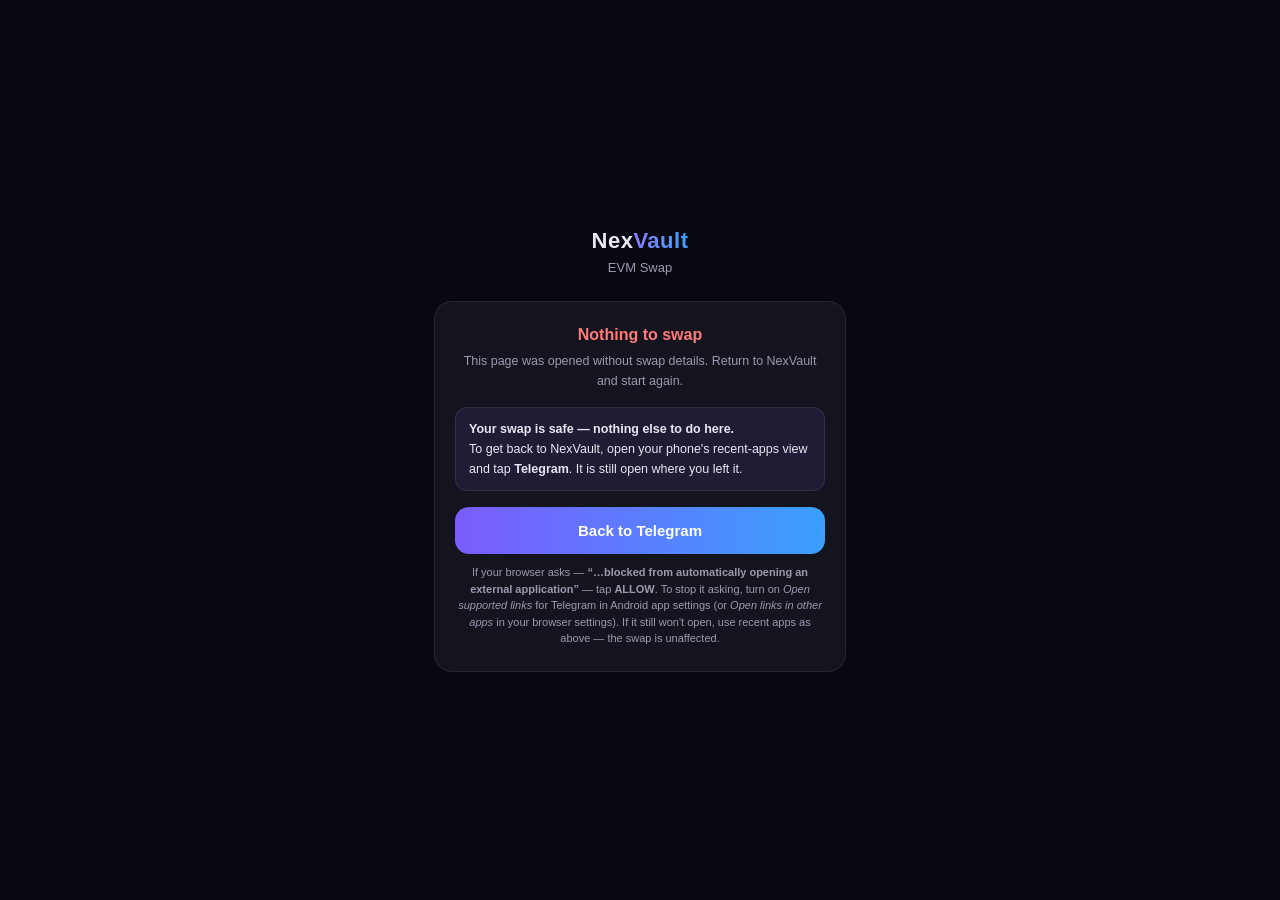
==== commit d0ddb06a: "Deploy 2026-09-14 14:18:08" ====
--- a/evm.html
+++ b/evm.html
@@ -110,7 +110,7 @@
       // which is the whole reason the marker exists. Deliberately DATED, not numbered,
       // so it cannot masquerade as a build number it is not in step with.
       // TODO: stamp this from deploy_relay_fix.sh and gate it, like NV_BUILD.
-      var BUILD = "evm-2026-08-15b";
+      var BUILD = "evm-2026-09-14a";
 
       var params = new URLSearchParams(location.search);
       var P = {
@@ -140,9 +140,25 @@
       var elSpin   = document.getElementById("spinner");
       var elSub    = document.getElementById("sub");
 
+      // ⛔ HIDDEN FROM USERS, KEPT FOR FAILURES. Every failure this page has produced
+      // was diagnosed from a photograph of this line, so deleting it outright would throw
+      // away the one thing that makes a screenshot worth anything — "the debug line is the
+      // instrument". But a green developer bar pinned across the bottom of a live product
+      // is not something a customer should ever see.
+      // ✅ So it is INVISIBLE during normal use and APPEARS BY ITSELF the moment an error
+      // is stamped — precisely when someone is about to photograph the screen. `?dbg=1`
+      // in the URL forces it on for deliberate debugging.
+      var _DBG_FORCED = /[?&]dbg=1/.test(location.search);
       var _dbg = document.createElement("div");
-      _dbg.style.cssText = "position:fixed;left:0;right:0;bottom:0;background:rgba(0,0,0,.88);color:#7ee0a1;font:10px/1.4 ui-monospace,monospace;padding:4px 7px;white-space:pre-wrap;word-break:break-all;z-index:99999;";
-      function setDbg(s) { try { _dbg.textContent = BUILD + " | " + s; } catch (e) {} }
+      _dbg.style.cssText = "position:fixed;left:0;right:0;bottom:0;background:rgba(0,0,0,.88);color:#7ee0a1;font:10px/1.4 ui-monospace,monospace;padding:4px 7px;white-space:pre-wrap;word-break:break-all;z-index:99999;display:" + (_DBG_FORCED ? "block" : "none") + ";";
+      function setDbg(s) {
+        try {
+          _dbg.textContent = BUILD + " | " + s;
+          // ⚠️ Reveal on a FAILURE only, never on ordinary progress — otherwise it is
+          // simply always on again and nothing has been gained.
+          if (!_DBG_FORCED && /^ERROR\b/.test(String(s))) _dbg.style.display = "block";
+        } catch (e) {}
+      }
       try { document.body.appendChild(_dbg); setDbg("loading…"); } catch (e) {}
 
       function show(title, detail, cls, spin) {
@@ -585,6 +601,15 @@
       }
       function showError(raw, retryFn) {
         try { console.warn("[NexVault EVM]", String(raw || "")); } catch (e) {}
+        // 🔴 THIS STAMP WAS MISSING HERE AND PRESENT IN trx.html — the rule
+        // ("stamp the raw reason onto the debug line in showError, BEFORE mapping it")
+        // was written down and applied to one page of two, exactly like the JETTON
+        // address that was corrected in one token map and not the other. Without it the
+        // debug line still read whatever stage last succeeded, so a screenshot of a
+        // failure showed a stage that had worked and named nothing.
+        // ⚠️ It is also what REVEALS the hidden debug bar, so on this page a failure was
+        // silent in both senses until now.
+        try { setDbg("ERROR · " + String(raw || "").replace(/^Error:\s*/, "").slice(0, 160)); } catch (e) {}
         var f = friendly(raw);
         show(f.t, f.d, "err", false);
         if (retryFn) addButton("Try again", retryFn);
